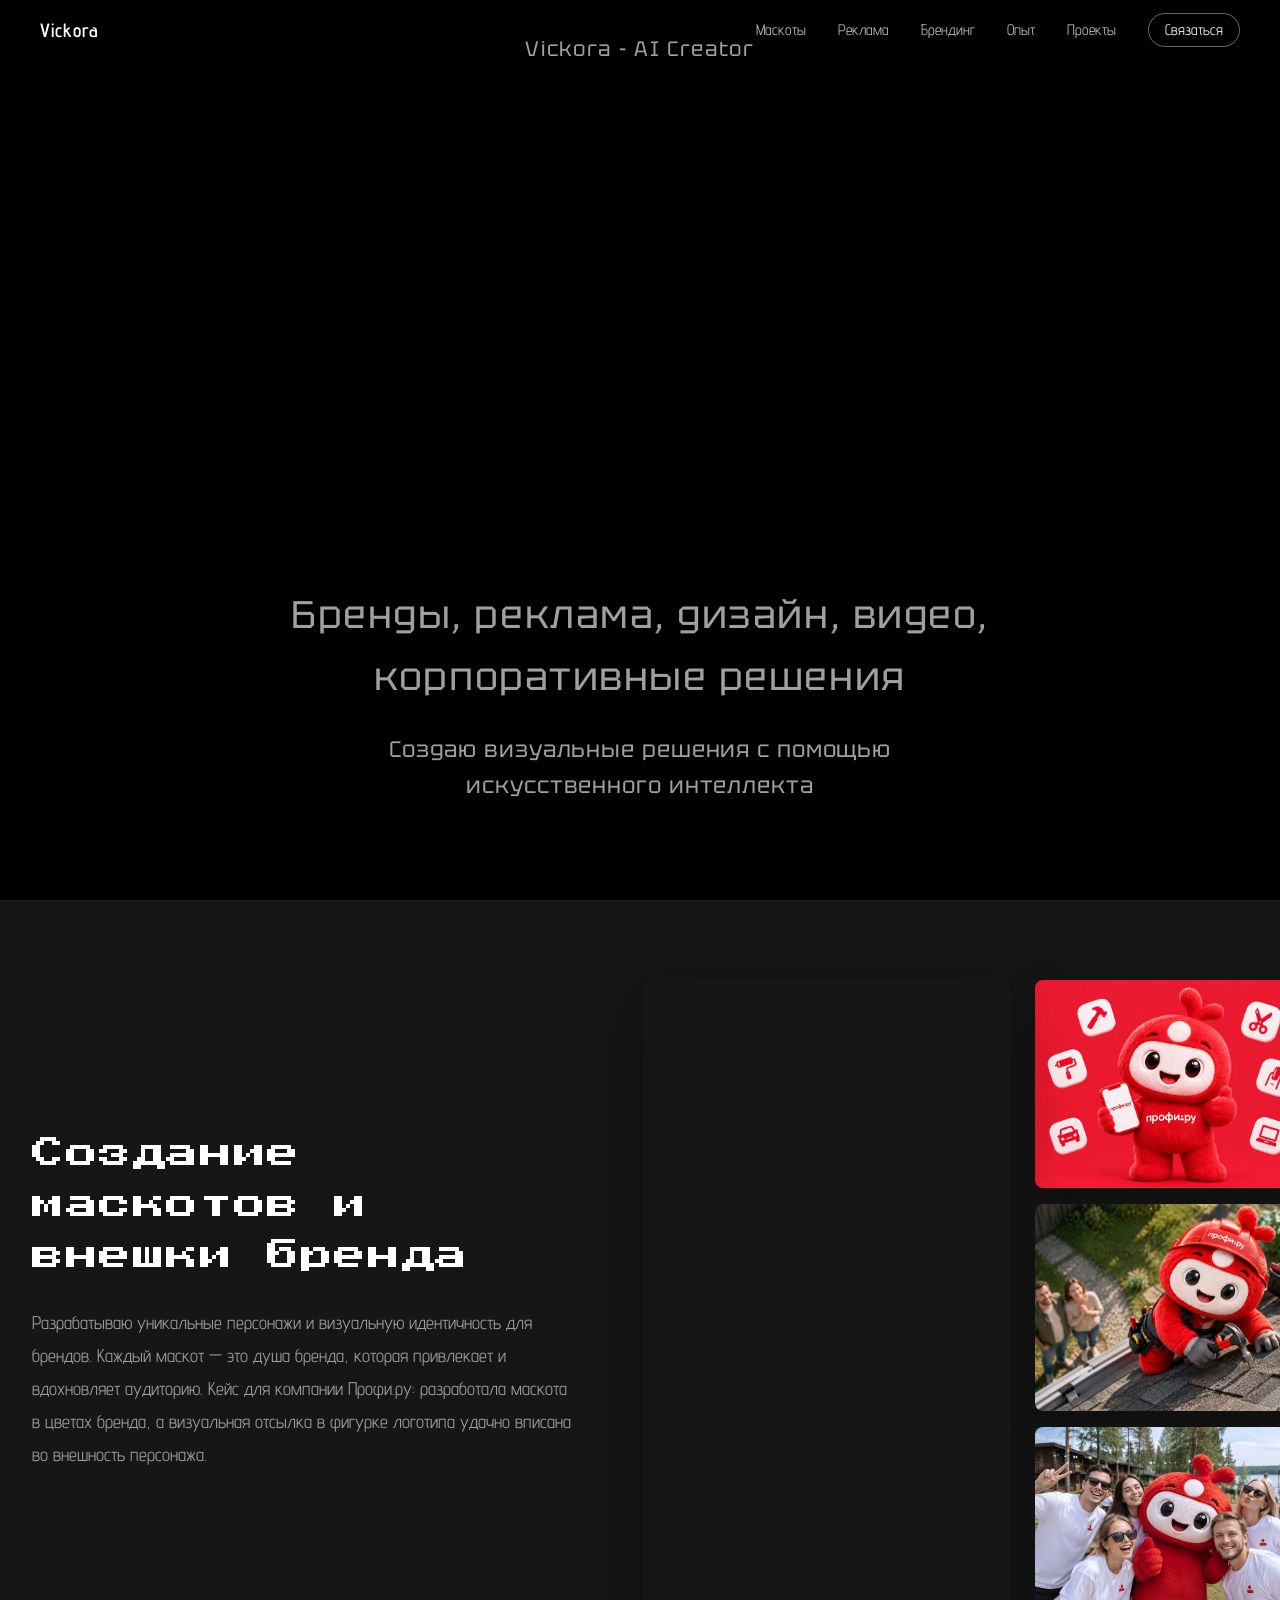
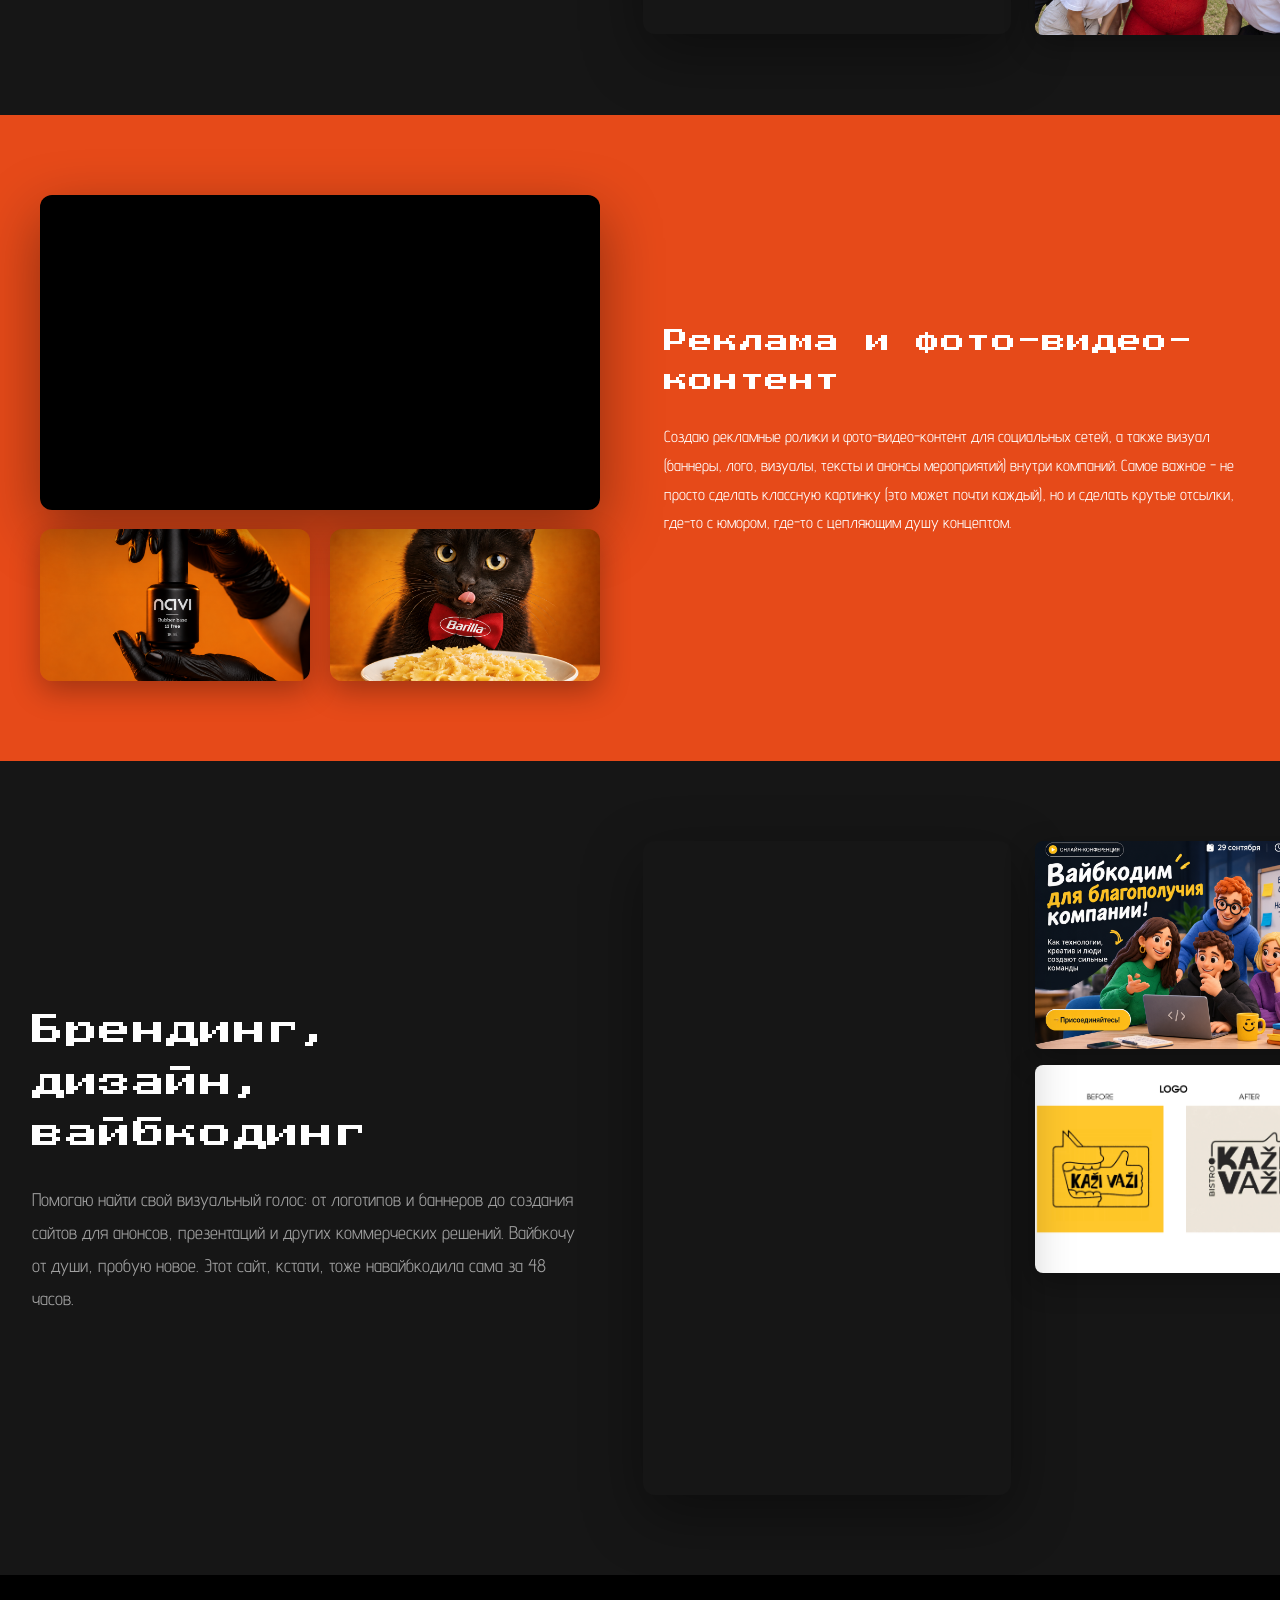
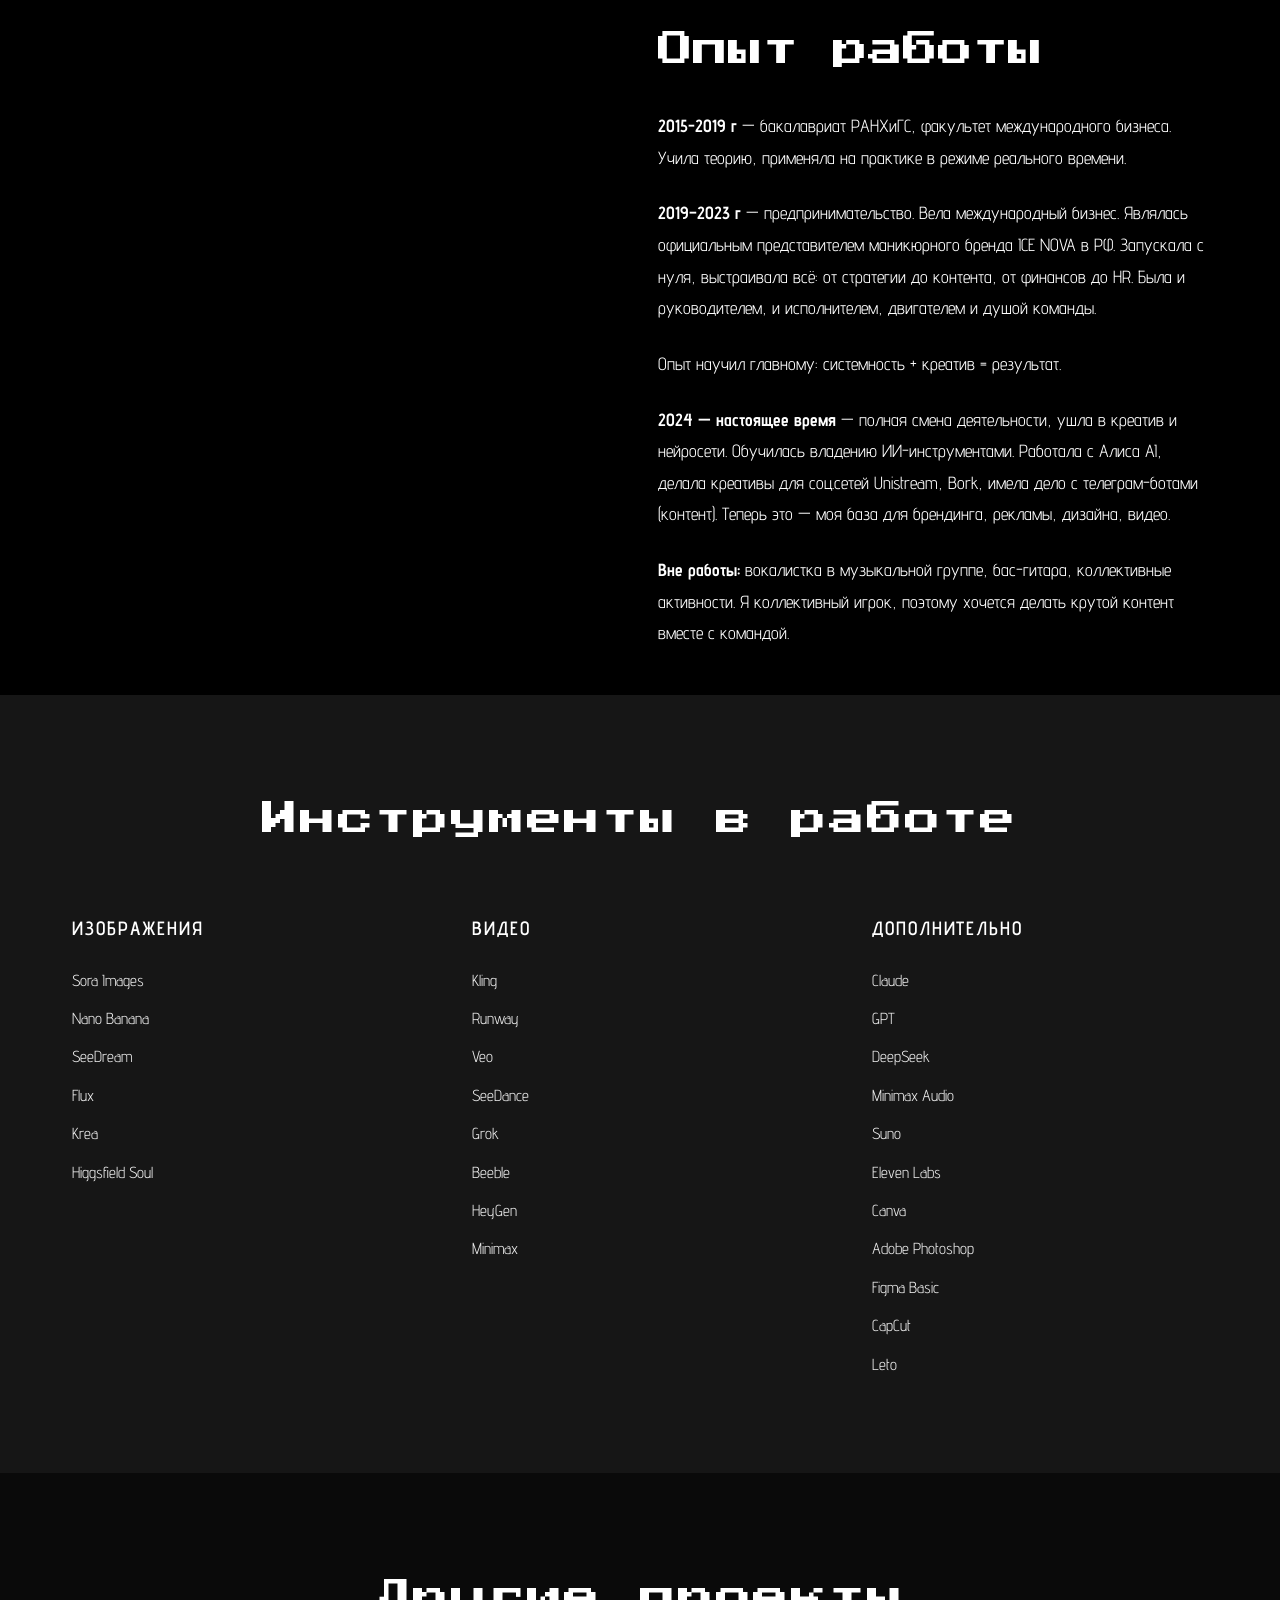
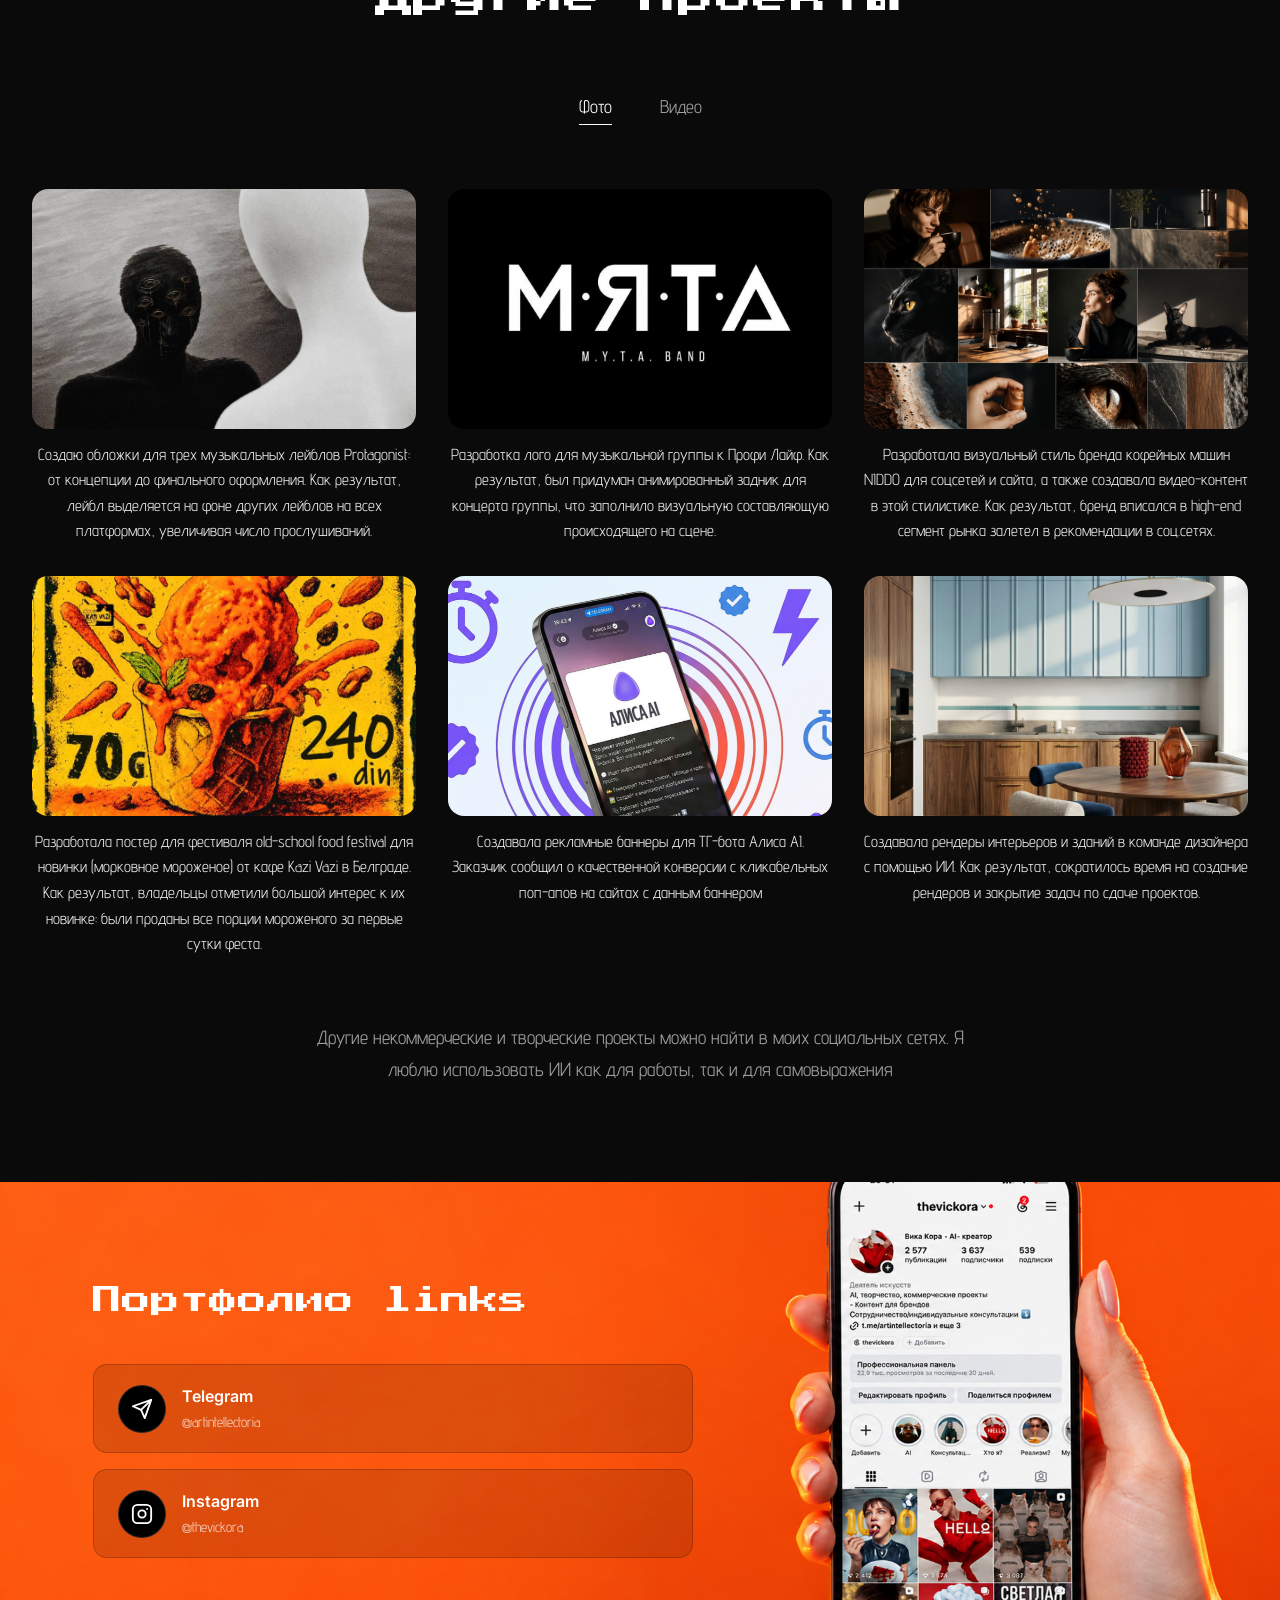
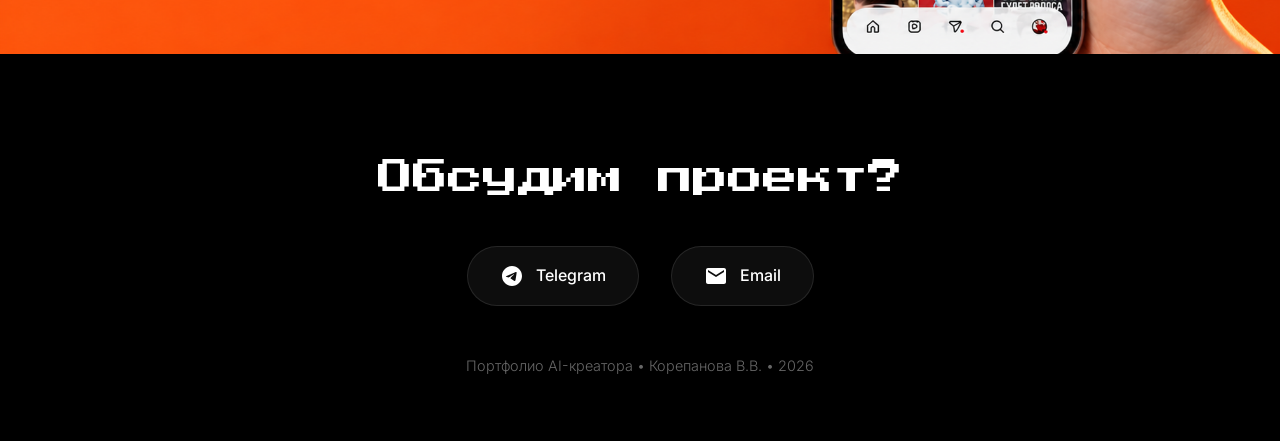
==== index.html @ 4544a0a4 "Update index.html" ====
<!DOCTYPE html>
<html lang="ru">
<head>
    <meta charset="UTF-8">
    <meta name="viewport" content="width=device-width, initial-scale=1.0">
    <title>Vickora • AI Creator</title>
    <link rel="stylesheet" href="style.css">
</head>
<body>
    <!-- NAVIGATION -->
<nav class="nav" id="nav">
    <div class="nav__inner">
        <a href="#hero" class="nav__logo">Vickora</a>
        <ul class="nav__links">
            <li><a href="#mascots" class="nav__link">Маскоты</a></li>
            <li><a href="#ads" class="nav__link">Реклама</a></li>
            <li><a href="#branding" class="nav__link">Брендинг</a></li>
            <li><a href="#experience" class="nav__link">Опыт</a></li>
            <li><a href="#projects" class="nav__link">Проекты</a></li>
            <li><a href="#contact" class="nav__link nav__link--cta">Связаться</a></li>
        </ul>
        <button class="nav__burger" id="navBurger" aria-label="Меню">
            <span></span><span></span><span></span>
        </button>
    </div>
</nav>
    <!-- HERO SECTION -->
    <section class="hero" id="hero">
        <div class="hero-video-container">
            <video autoplay loop muted playsinline class="hero-video hero-video-desktop">
                <source src="videos/hero-intro.mp4" type="video/mp4">
            </video>
            <video autoplay loop muted playsinline class="hero-video hero-video-mobile">
                <source src="videos/hero-intro-mobile.mp4" type="video/mp4">
            </video>
        </div>
        <div class="hero-logo">Vickora - AI Creator</div>
        <div class="hero-content-overlay">
            <p class="hero-subtitle">Бренды, реклама, дизайн, видео, корпоративные решения</p>
            <h1 class="hero-description">Создаю визуальные решения с помощью искусственного интеллекта</h1>
        </div>
    </section>

    <!-- CONTENT BLOCKS SECTION -->

    <!-- BLOCK 1: Dark (Mascots & Branding) -->
    <section class="content-block content-block--dark" id="mascots">
        <div class="content-block__inner">
            <div class="content-block__grid">
                <!-- LEFT: Text -->
                <div class="content-block__text">
                    <h2>Создание маскотов и внешки бренда</h2>
                    <p>Разрабатываю уникальные персонажи и визуальную идентичность для брендов. Каждый маскот — это душа бренда, которая привлекает и вдохновляет аудиторию. Кейс для компании Профи.ру: разработала маскота в цветах бренда, а визуальная отсылка в фигурке логотипа удачно вписана во внешность персонажа.</p>
                </div>
                
                <!-- RIGHT: Media (Video + Photos) -->
                <div class="content-block__media">
                    <!-- Vertical Reels Video -->
                    <div class="content-block__video-wrapper">
                        <video autoplay loop muted playsinline>
                            <source src="videos/mascot-reels.mp4" type="video/mp4">
                        </video>
                    </div>
                    
                    <!-- Two Photos -->
                    <div class="content-block__photos">
    <img src="images/mascot-1.jpg" alt="Маскот 1">
    <img src="images/mascot-2.jpg" alt="Маскот 2">
    <img src="images/mascot-3.jpg" alt="Маскот 3">
</div>
                </div>
            </div>
        </div>
    </section>

    <!-- BLOCK 2: Orange -->
    <section class="content-block content-block--orange" id="ads">
        <div class="content-block__inner">
            <div class="content-block__grid content-block__grid--reverse">
                <!-- LEFT: Media (Video + Photos) -->
                <div class="content-block__media">
                    <!-- Vertical Reels Video -->
                    <div class="content-block__video-wrapper">
                        <video autoplay loop muted playsinline>
                            <source src="videos/ads-reels.mp4" type="video/mp4">
                        </video>
                    </div>
                    
                    <!-- Two Photos -->
                    <div class="content-block__photos">
                        <img src="images/ads-1.jpg" alt="Реклама 1">
                        <img src="images/ads-2.jpg" alt="Реклама 2">
                    </div>
                </div>
                
                <!-- RIGHT: Text -->
                <div class="content-block__text">
                    <h2>Реклама и фото-видео-контент</h2>
                    <p>Создаю рекламные ролики и фото-видео-контент для социальных сетей, а также визуал (баннеры, лого, визуалы, тексты и анонсы мероприятий) внутри компаний. Самое важное - не просто сделать классную картинку (это может почти каждый), но и сделать крутые отсылки, где-то с юмором, где-то с цепляющим душу концептом.</p>
                </div>
            </div>
        </div>
    </section>

    <!-- BLOCK 3: Dark -->
    <section class="content-block content-block--dark" id="branding">
        <div class="content-block__inner">
            <div class="content-block__grid">
                <!-- LEFT: Text -->
                <div class="content-block__text">
                    <h2>Брендинг, дизайн, вайбкодинг</h2>
                    <p>Помогаю найти свой визуальный голос: от логотипов и баннеров до создания сайтов для анонсов, презентаций и других коммерческих решений. Вайбкочу от души, пробую новое. Этот сайт, кстати, тоже навайбкодила сама за 48 часов.</p>
                </div>
                
                <!-- RIGHT: Media (Video + Photos) -->
                <div class="content-block__media">
                    <!-- Vertical Reels Video -->
                    <div class="content-block__video-wrapper">
                        <video autoplay loop muted playsinline>
                            <source src="videos/branding-reels.mp4" type="video/mp4">
                        </video>
                    </div>
                    
                    <!-- Two Photos -->
                    <div class="content-block__photos">
                        <img src="images/branding-1.jpg" alt="Брендинг 1">
                        <img src="images/branding-2.jpg" alt="Брендинг 2">
                    </div>
                </div>
            </div>
        </div>
    </section>
    
<!-- EXPERIENCE SECTION -->
<section class="experience-section" id="experience">
    <!-- Desktop video (16:9) -->
    <video class="experience__video-bg experience__video-bg--desktop" autoplay muted loop playsinline>
        <source src="images/experience-video.mp4" type="video/mp4">
    </video>
    
    <!-- Mobile video (9:16 vertical) -->
    <video class="experience__video-bg experience__video-bg--mobile" autoplay muted loop playsinline>
        <source src="images/experience-vertical.mp4" type="video/mp4">
    </video>
    
    <!-- Dark overlay for text readability -->
    <div class="experience__overlay"></div>
    
    <div class="experience__content">
        <div class="experience__text-block">
            <h2 class="experience__title">Опыт работы</h2>
            <div class="experience__text">
                <p><strong>2015-2019 г</strong> — бакалавриат РАНХиГС, факультет международного бизнеса. Учила теорию, применяла на практике в режиме реального времени.</p>
                
                <p><strong>2019–2023 г</strong> — предпринимательство. Вела международный бизнес. Являлась официальным представителем маникюрного бренда ICE NOVA в РФ. Запускала с нуля, выстраивала всё: от стратегии до контента, от финансов до HR. Была и руководителем, и исполнителем, двигателем и душой команды.</p>
                
                <p>Опыт научил главному: системность + креатив = результат.</p>
                
                <p><strong>2024 — настоящее время</strong> — полная смена деятельности, ушла в креатив и нейросети. Обучилась владению ИИ-инструментами. Работала с Алиса AI, делала креативы для соц.сетей Unistream, Bork, имела дело с телеграм-ботами (контент). Теперь это — моя база для брендинга, рекламы, дизайна, видео.</p>
                
                <p><strong>Вне работы:</strong> вокалистка в музыкальной группе, бас-гитара, коллективные активности. Я коллективный игрок, поэтому хочется делать крутой контент вместе с командой.</p>
            </div>
        </div>
    </div>
</section>
<!-- TOOLS SECTION -->
<section class="tools">
    <h2 class="tools__title">Инструменты в работе</h2>
    
    <div class="tools__grid">
        <!-- СТОЛБЕЦ 1: Изображения -->
        <div class="tools__column">
            <h3 class="tools__column-title">Изображения</h3>
            <ul class="tools__list">
                <li class="tools__list-item">Sora Images</li>
                <li class="tools__list-item">Nano Banana</li>
                <li class="tools__list-item">SeeDream</li>
                <li class="tools__list-item">Flux</li>
                <li class="tools__list-item">Krea</li>
                <li class="tools__list-item">Higgsfield Soul</li>
            </ul>
        </div>

        <!-- СТОЛБЕЦ 2: Видео -->
        <div class="tools__column">
            <h3 class="tools__column-title">Видео</h3>
            <ul class="tools__list">
                <li class="tools__list-item">Kling</li>
                <li class="tools__list-item">Runway</li>
                <li class="tools__list-item">Veo</li>
                <li class="tools__list-item">SeeDance</li>
                <li class="tools__list-item">Grok</li>
                <li class="tools__list-item">Beeble</li>
                <li class="tools__list-item">HeyGen</li>
                <li class="tools__list-item">Minimax</li>
            </ul>
        </div>

        <!-- СТОЛБЕЦ 3: Дополнительно -->
        <div class="tools__column">
            <h3 class="tools__column-title">Дополнительно</h3>
            <ul class="tools__list">
                <li class="tools__list-item">Claude</li>
                <li class="tools__list-item">GPT</li>
                <li class="tools__list-item">DeepSeek</li>
                <li class="tools__list-item">Minimax Audio</li>
                <li class="tools__list-item">Suno</li>
                <li class="tools__list-item">Eleven Labs</li>
                <li class="tools__list-item">Canva</li>
                <li class="tools__list-item">Adobe Photoshop</li>
                <li class="tools__list-item">Figma Basic</li>
                <li class="tools__list-item">CapCut</li>
                <li class="tools__list-item">Leto</li>
            </ul>
        </div>
    </div>
</section>
   <!-- OTHER PROJECTS SECTION -->
<section class="other-projects" id="projects">
    <div class="other-projects__inner">
        <h2 class="other-projects__title">Другие проекты</h2>
        
        <!-- Фильтры -->
        <div class="projects-filters">
            <button class="filter-btn active" data-filter="photos">Фото</button>
            <button class="filter-btn" data-filter="videos">Видео</button>
        </div>
        
        <!-- Галерея фото (6 штук) -->
        <div class="projects-gallery photos-gallery active">
            <div class="gallery-item-wrapper">
                <div class="gallery-item">
                    <img src="images/other-1.jpg" alt="Проект 1">
                </div>
                <p class="gallery-description">Создаю обложки для трех музыкальных лейблов Protagonist: от концепции до финального оформления. Как результат, лейбл выделяется на фоне других лейблов на всех платформах, увеличивая число прослушиваний.</p>
            </div>
            <div class="gallery-item-wrapper">
                <div class="gallery-item">
                    <img src="images/other-2.jpg" alt="Проект 2">
                </div>
                <p class="gallery-description">Разработка лого для музыкальной группы к Профи Лайф. Как результат, был придуман анимированный задник для концерта группы, что заполнило визуальную составляющую происходящего на сцене.</p>
            </div>
            <div class="gallery-item-wrapper">
                <div class="gallery-item">
                    <img src="images/other-3.jpg" alt="Проект 3">
                </div>
                <p class="gallery-description">Разработала визуальный стиль бренда кофейных машин NIDDO для соцсетей и сайта, а также создавала видео-контент в этой стилистике. Как результат, бренд вписался в high-end сегмент рынка залетел в рекомендации в соц.сетях.</p>
            </div>
            <div class="gallery-item-wrapper">
                <div class="gallery-item">
                    <img src="images/other-4.jpg" alt="Проект 4">
                </div>
                <p class="gallery-description">Разработала постер для фестиваля old-school food festival для новинки (морковное мороженое) от кафе Kazi Vazi в Белграде. Как результат, владельцы отметили большой интерес к их новинке: были проданы все порции мороженого за первые сутки феста.</p>
            </div>
            <div class="gallery-item-wrapper">
                <div class="gallery-item">
                    <img src="images/other-5.jpg" alt="Проект 5">
                </div>
                <p class="gallery-description">Создавала рекламные баннеры для ТГ-бота Алиса AI. Заказчик сообщил о качественной конверсии с кликабельных поп-апов на сайтах с данным баннером</p>
            </div>
            <div class="gallery-item-wrapper">
                <div class="gallery-item">
                    <img src="images/other-6.jpg" alt="Проект 6">
                </div>
                <p class="gallery-description">Создавала рендеры интерьеров и зданий в команде дизайнера с помощью ИИ. Как результат, сократилось время на создание рендеров и закрытие задач по сдаче проектов.</p>
            </div>
        </div>
        
        <!-- Галерея видео (4 штуки) -->
        <div class="projects-gallery videos-gallery">
            <div class="gallery-item-wrapper">
                <div class="gallery-item video-item">
                    <video playsinline>
                        <source src="videos/other-1.mp4" type="video/mp4">
                    </video>
                    <div class="video-play-overlay">
                        <div class="video-play-btn">▶</div>
                    </div>
                </div>
                <p class="gallery-description">Создала анимированные обложки для сайта со скинами для игр. Сайт стал выглядеть более динамично и футуристично.</p>
            </div>
            <div class="gallery-item-wrapper">
                <div class="gallery-item video-item">
                    <video playsinline>
                        <source src="videos/other-2.mp4" type="video/mp4">
                    </video>
                    <div class="video-play-overlay">
                        <div class="video-play-btn">▶</div>
                    </div>
                </div>
                <p class="gallery-description">Сгенерировала видео для Tik-Tok UNISTREAM в Узбекистане к Новому Году. По результатам анализа соц.сетей рынка Узбекистана выяснилось, что главной его чертой является уклон в семейность. Ролик идеально попал в этот рынок.</p>
            </div>
            <div class="gallery-item-wrapper">
                <div class="gallery-item video-item">
                    <video playsinline>
                        <source src="videos/other-3.mp4" type="video/mp4">
                    </video>
                    <div class="video-play-overlay">
                        <div class="video-play-btn">▶</div>
                    </div>
                </div>
                <p class="gallery-description">Сгенерировала видео для соц-сетей и сайта компании Промомед (vforme.pro) о похудении с их продуктом.</p>
            </div>
            <div class="gallery-item-wrapper">
                <div class="gallery-item video-item">
                    <video playsinline>
                        <source src="videos/other-4.mp4" type="video/mp4">
                    </video>
                    <div class="video-play-overlay">
                        <div class="video-play-btn">▶</div>
                    </div>
                </div>
                <p class="gallery-description">Генерировала видео для ТГ-бота букмекерской компании. Информация о новинках стала доходить до потребителя быстрее.</p>
            </div>
        </div>
        <p class="other-projects__note">Другие некоммерческие и творческие проекты можно найти в моих социальных сетях. Я люблю использовать ИИ как для работы, так и для самовыражения</p>
    </div>
</section>

<!-- ===== PORTFOLIO LINKS ===== -->
<section class="plinks">
    <div class="plinks__inner">
        <h2 class="plinks__title">Портфолио links</h2>
        <div class="plinks__list">
            <a href="https://t.me/artintellectoria" target="_blank" rel="noopener" class="plinks__item">
                <span class="plinks__icon">
                    <svg viewBox="0 0 24 24" fill="none" stroke="currentColor" stroke-width="2" stroke-linecap="round" stroke-linejoin="round">
                        <path d="M22 2L11 13"/>
                        <path d="M22 2l-7 20-4-9-9-4 20-7z"/>
                    </svg>
                </span>
                <span class="plinks__text">
                    <span class="plinks__name">Telegram</span>
                    <span class="plinks__handle">@artintellectoria</span>
                </span>
            </a>

            <a href="https://instagram.com/thevickora" target="_blank" rel="noopener" class="plinks__item">
                <span class="plinks__icon">
                    <svg viewBox="0 0 24 24" fill="none" stroke="currentColor" stroke-width="2" stroke-linecap="round" stroke-linejoin="round">
                        <rect x="2" y="2" width="20" height="20" rx="5" ry="5"/>
                        <circle cx="12" cy="12" r="4"/>
                        <circle cx="17.5" cy="6.5" r="1" fill="currentColor" stroke="none"/>
                    </svg>
                </span>
                <span class="plinks__text">
                    <span class="plinks__name">Instagram</span>
                    <span class="plinks__handle">@thevickora</span>
                </span>
            </a>
        </div>
    </div>
</section>
    <!-- FOOTER -->
    <footer class="footer" id="contact">
        <div class="footer-content">
            <h2 class="footer-title">Обсудим проект?</h2>
            <div class="contact-links">
                <a href="https://t.me/victoriakora" class="contact-link">
    <svg class="contact-icon" width="24" height="24" viewBox="0 0 24 24" fill="none" xmlns="http://www.w3.org/2000/svg">
        <path d="M12 2C6.48 2 2 6.48 2 12s4.48 10 10 10 10-4.48 10-10S17.52 2 12 2zm4.64 6.8c-.15 1.58-.8 5.42-1.13 7.19-.14.75-.42 1-.68 1.03-.58.05-1.02-.38-1.58-.75-.88-.58-1.38-.94-2.23-1.5-.99-.65-.35-1.01.22-1.59.15-.15 2.71-2.48 2.76-2.69a.2.2 0 00-.05-.18c-.06-.05-.14-.03-.21-.02-.09.02-1.49.95-4.22 2.79-.4.27-.76.41-1.08.4-.36-.01-1.04-.2-1.55-.37-.63-.2-1.12-.31-1.08-.66.02-.18.27-.36.74-.55 2.92-1.27 4.86-2.11 5.83-2.51 2.78-1.16 3.35-1.36 3.73-1.36.08 0 .27.02.39.12.1.08.13.19.14.27-.01.06.01.24 0 .38z" fill="white"/>
    </svg>
    Telegram
</a>
              <a href="mailto:victoriakora97@mail.ru" class="contact-link">
    <svg class="contact-icon" width="24" height="24" viewBox="0 0 24 24" fill="none" xmlns="http://www.w3.org/2000/svg">
        <path d="M20 4H4c-1.1 0-1.99.9-1.99 2L2 18c0 1.1.9 2 2 2h16c1.1 0 2-.9 2-2V6c0-1.1-.9-2-2-2zm0 4l-8 5-8-5V6l8 5 8-5v2z" fill="white"/>
    </svg>
    Email
</a>
            </div>
            <p class="footer-note">Портфолио AI-креатора • Корепанова В.В. • 2026</p>
        </div>
    </footer>
<!-- LIGHTBOX -->
<div class="lightbox" id="lightbox">
    <button class="lightbox__close" id="lightboxClose">✕</button>
    <div class="lightbox__overlay" id="lightboxOverlay"></div>
    <div class="lightbox__content">
        <img src="" alt="" id="lightboxImg">
    </div>
</div>
    <script data-cfasync="false" src="/cdn-cgi/scripts/5c5dd728/cloudflare-static/email-decode.min.js"></script>
    <script src="script.js"></script>
</body>
</html>
---- style.css ----
/* ===================================
   Apple-style Portfolio - Dark Theme
   =================================== */

/* ===== FONTS ===== */
@import url('https://fonts.googleapis.com/css2?family=Inter:wght@300;400;500;600;700;800;900&family=Space+Grotesk:wght@400;500;600;700&family=JetBrains+Mono:wght@400;500&family=Press+Start+2P&family=Advent+Pro:wght@300;400;500;600;700&family=Sofia+Sans+Extra+Condensed:wght@300;400;500;600;700&family=Pangolin&family=Jura:wght@300;400;500;600;700&family=Tektur:wght@400;500;600;700&display=swap');

/* ===== RESET & BASE ===== */
* {
    margin: 0;
    padding: 0;
    box-sizing: border-box;
}

:root {
    --bg-primary: #000000;
    --bg-secondary: #0a0a0a;
    --bg-card: #1a1a1a;
    --text-primary: #ffffff;
    --text-secondary: #a0a0a0;
    --text-tertiary: #666666;
    --accent: #0071e3;
    --accent-hover: #0077ed;
    --accent-orange: #E64A19;
   --tape-orange: #FF5B14;
    --bg-dark-transparent: rgba(26, 26, 26, 0.85);
    --gradient-1: linear-gradient(135deg, #667eea 0%, #764ba2 100%);
    --gradient-2: linear-gradient(135deg, #f093fb 0%, #f5576c 100%);
    --gradient-3: linear-gradient(135deg, #4facfe 0%, #00f2fe 100%);
    --shadow-sm: 0 2px 8px rgba(0, 0, 0, 0.3);
    --shadow-md: 0 8px 32px rgba(0, 0, 0, 0.4);
    --shadow-lg: 0 20px 60px rgba(0, 0, 0, 0.5);
}

html {
    scroll-behavior: auto;
    -webkit-font-smoothing: antialiased;
    -moz-osx-font-smoothing: grayscale;
}

body {
    font-family: 'Inter', -apple-system, BlinkMacSystemFont, 'Segoe UI', sans-serif;
    background: var(--bg-primary);
    color: var(--text-primary);
    line-height: 1.6;
    overflow-x: hidden;
}

/* ===== HERO SECTION ===== */
.hero {
    min-height: 100vh;
    display: flex;
    flex-direction: column;
    justify-content: flex-end;
    align-items: center;
    text-align: center;
    padding: 0;
    position: relative;
    background: #000000;
    overflow: hidden;
}

.hero-logo {
    position: absolute;
    top: 2rem;
    left: 50%;
    transform: translateX(-50%);
    z-index: 3;
    font-family: 'Tektur', sans-serif;
    font-size: 1.3rem;
    font-weight: 400;
    color: var(--text-secondary);
    letter-spacing: 0.08em;
    white-space: nowrap;
}
.hero-video-container {
    position: absolute;
    top: 0;
    left: 0;
    width: 100%;
    height: 100%;
    z-index: 1;
    background: #000000;
}

.hero-video {
    position: absolute;
    top: 0;
    left: 0;
    width: 100%;
    height: 100%;
    object-fit: contain;
    object-position: center;
    pointer-events: none;
}

.hero-video-desktop {
    display: block;
}

.hero-video-mobile {
    display: none;
}

.hero-content-overlay {
    position: relative;
    z-index: 2;
    margin-bottom: 6rem;
    max-width: 1000px;
    padding: 0 2rem;
}

.hero-subtitle {
     font-family: 'Tektur', sans-serif;
    font-size: clamp(1.5rem, 4vw, 2.4rem);
    font-weight: 400;
    letter-spacing: 0.04em;
    color: var(--text-secondary);
    margin-bottom: 1.5rem;
    animation: fadeInUp 1s ease 0.2s backwards;
}

.hero-description {
     font-family: 'Tektur', sans-serif;
    font-size: clamp(1.05rem, 2.2vw, 1.4rem);
    font-weight: 400;
    letter-spacing: 0.04em;
    color:var(--text-secondary);
    max-width: 700px;
    margin: 0 auto;
    animation: fadeInUp 1s ease 0.4s backwards;
}

@keyframes fadeInUp {
    from {
        opacity: 0;
        transform: translateY(30px);
    }
    to {
        opacity: 1;
        transform: translateY(0);
    }
}

/* ===== CONTENT BLOCKS SECTION ===== */

.content-block {
    padding: 5rem 2rem;
    position: relative;
    overflow: hidden;
}

.content-block--dark {
    background-color: var(--bg-dark-transparent);
    color: white;
    backdrop-filter: blur(10px);
    -webkit-backdrop-filter: blur(10px);
}

.content-block--orange {
    background-color: var(--accent-orange);
    color: white;
}

.content-block__inner {
    max-width: 1400px;
    margin: 0 auto;
}

.content-block__grid {
    display: grid;
    grid-template-columns: 45% 55%;
    gap: 4rem;
    align-items: center;
}

.content-block__grid--reverse {
    grid-template-columns: 55% 45%;
}

.content-block__text {
    display: flex;
    flex-direction: column;
    justify-content: center;
}

.content-block__text h2 {
    font-family: 'Press Start 2P', cursive;
    font-size: 2rem;
    font-weight: 400;
    margin-bottom: 1.5rem;
    line-height: 1.6;
    letter-spacing: 0.05em;
}

.content-block__text p {
    font-family: 'Advent Pro', sans-serif;
    font-size: 1.15rem;
    font-weight: 400;
    line-height: 1.8;
    color: var(--text-secondary);
    margin-bottom: 1rem;
}

.content-block__media {
    display: flex;
    gap: 1.5rem;
    align-items: flex-start;
}

.content-block__video-wrapper {
    position: relative;
    aspect-ratio: 9 / 16;
    width: 55%;
    flex-shrink: 0;
    border-radius: 12px;
    overflow: hidden;
    box-shadow: 0 20px 60px rgba(0, 0, 0, 0.4);
}

.content-block--orange .content-block__video-wrapper {
    box-shadow: 0 20px 60px rgba(230, 74, 25, 0.3);
}

.content-block__video-wrapper video {
    width: 100%;
    height: 100%;
    object-fit: cover;
    display: block;
}

.content-block__photos {
    display: flex;
    flex-direction: column;
    gap: 1rem;
    width: 45%;
}

.content-block__photos img {
    width: 100%;
    height: auto;
    aspect-ratio: 4 / 3;
    object-fit: cover;
    border-radius: 8px;
    box-shadow: 0 10px 30px rgba(0, 0, 0, 0.3);
    transition: transform 0.3s ease, box-shadow 0.3s ease;
}

.content-block__photos img:hover {
    transform: translateY(-5px);
    box-shadow: 0 15px 45px rgba(0, 0, 0, 0.4);
}

/* ===== TOOLS SECTION (Crime Scene Tapes) ===== */

.tools-section {
    padding: 4rem 0 25rem;
    background: url('../images/tools-bg.jpg') center center / cover no-repeat, #000000;
    position: relative;
    min-height: 600px;
    display: flex;
    flex-direction: column;
    align-items: center;
    justify-content: flex-start;
    overflow: hidden;
}

.tools-section__title {
    position: relative;
    z-index: 10;
    font-family: 'Press Start 2P', cursive;
    font-size: clamp(1.2rem, 3vw, 1.8rem);
    font-weight: 400;
    text-align: center;
    color: #ffffff;
    max-width: 90%;
    line-height: 1.6;
    margin-bottom: 3rem;
}
.tools-tape {
    position: absolute;
    width: 150%;
    left: -25%;
    overflow: hidden;
    user-select: none;
}

.tools-tape--ltr {
    top: 60%;
    transform: translateY(-50%) rotate(-12deg);
}

.tools-tape--rtl {
    top: 60%;
    transform: translateY(-50%) rotate(12deg);
}

.tools-tape__inner {
    background: var(--tape-orange);
    padding: 2.5rem 0;
    box-shadow: 0 8px 30px rgba(255, 91, 20, 0.5);
    position: relative;
}

.tools-tape__inner::before {
    content: '';
    position: absolute;
    top: 50%;
    left: 0;
    width: 100%;
    height: 60%;
    transform: translateY(-50%);
    background: #ffffff;
    z-index: 1;
}

.tools-tape__track {
    display: flex;
    align-items: center;
    gap: 2.5rem;
    white-space: nowrap;
    will-change: transform;
    position: relative;
    z-index: 2;
}

.tools-tape--ltr .tools-tape__track {
    animation: tape-ltr 10s linear infinite;
}

.tools-tape--rtl .tools-tape__track {
    animation: tape-rtl 10s linear infinite;
}

@keyframes tape-ltr {
    0% {
        transform: translateX(0);
    }
    100% {
        transform: translateX(-50%);
    }
}

@keyframes tape-rtl {
    0% {
        transform: translateX(-50%);
    }
    100% {
        transform: translateX(0);
    }
}

.tools-tape__item {
    font-family: 'Inter', sans-serif;
    font-size: clamp(1.1rem, 2vw, 1.5rem);
    font-weight: 800;
    color: #000000;
    text-transform: uppercase;
    letter-spacing: 0.1em;
}

.tools-tape__separator {
    font-size: clamp(0.9rem, 1.8vw, 1.2rem);
    color: #000000;
    opacity: 0.6;
}

/* ===== PORTFOLIO SECTION ===== */
.portfolio {
    padding: 6rem 2rem;
    background: var(--bg-secondary);
}

.container {
    max-width: 1400px;
    margin: 0 auto;
    display: grid;
    grid-template-columns: repeat(auto-fit, minmax(500px, 1fr));
    gap: 3rem;
}

@media (max-width: 768px) {
    .container {
        grid-template-columns: 1fr;
    }
}

/* ===== WORK ITEMS ===== */
.work-item {
    opacity: 0;
    transform: translateY(50px);
    transition: all 0.6s cubic-bezier(0.4, 0, 0.2, 1);
}

.work-item.aos-animate {
    opacity: 1;
    transform: translateY(0);
}

.work-media {
    position: relative;
    width: 100%;
    aspect-ratio: 16 / 10;
    border-radius: 20px;
    overflow: hidden;
    background: var(--bg-card);
    box-shadow: var(--shadow-md);
    cursor: pointer;
    transition: all 0.4s cubic-bezier(0.4, 0, 0.2, 1);
}

.work-item:hover .work-media {
    transform: translateY(-8px);
    box-shadow: var(--shadow-lg);
}

.work-image,
.work-video {
    width: 100%;
    height: 100%;
    object-fit: cover;
    transition: transform 0.6s cubic-bezier(0.4, 0, 0.2, 1);
}

.work-item:hover .work-image,
.work-item:hover .work-video {
    transform: scale(1.05);
}

/* Video Play Overlay */
.play-overlay {
    position: absolute;
    top: 0;
    left: 0;
    width: 100%;
    height: 100%;
    background: rgba(0, 0, 0, 0.3);
    backdrop-filter: blur(5px);
    display: flex;
    align-items: center;
    justify-content: center;
    opacity: 1;
    transition: opacity 0.3s ease;
}

.work-item:hover .play-overlay {
    opacity: 0.8;
}

.play-button {
    width: 80px;
    height: 80px;
    border-radius: 50%;
    background: rgba(255, 255, 255, 0.2);
    backdrop-filter: blur(10px);
    border: 2px solid rgba(255, 255, 255, 0.3);
    display: flex;
    align-items: center;
    justify-content: center;
    font-size: 2rem;
    color: white;
    transition: all 0.3s ease;
}

.work-item:hover .play-button {
    transform: scale(1.1);
    background: rgba(255, 255, 255, 0.3);
}

.work-video.playing + .play-overlay {
    opacity: 0;
    pointer-events: none;
}

/* ===== WORK INFO ===== */
.work-info {
    padding: 2rem 0;
    text-align: left;
    display: flex;
    flex-direction: column;
    align-items: flex-start;
}

.work-title {
    font-family: 'Press Start 2P', cursive;
    font-size: 0.9rem;
    font-weight: 400;
    letter-spacing: 0.03em;
    line-height: 1.6;
    margin-bottom: 0.75rem;
    color: #ffffff;
}

.work-description {
    font-family: 'Advent Pro', sans-serif;
    font-size: 1rem;
    font-weight: 400;
    line-height: 1.7;
    color: #ffffff;
    margin-bottom: 1rem;
}

.work-tags {
    display: flex;
    gap: 0.75rem;
    flex-wrap: wrap;
}

.tag {
    font-family: 'Advent Pro', sans-serif;
    font-size: 0.8rem;
    font-weight: 500;
    padding: 0.5rem 1rem;
    background: rgba(255, 255, 255, 0.05);
    border: 1px solid rgba(255, 255, 255, 0.1);
    border-radius: 20px;
    color: #ffffff;
    transition: all 0.3s ease;
}

.tag:hover {
    background: rgba(255, 255, 255, 0.1);
    border-color: rgba(255, 255, 255, 0.2);
    color: #ffffff;
}

/* ===== FOOTER ===== */
.footer {
    padding: 6rem 2rem 4rem;
    background: var(--bg-primary);
    text-align: center;
}

.footer-content {
    max-width: 800px;
    margin: 0 auto;
}

.footer-title {
    font-family: 'Press Start 2P', cursive;
    font-size: clamp(1.5rem, 4vw, 2.2rem);
    font-weight: 400;
    margin-bottom: 2.5rem;
    line-height: 1.6;
    color: #ffffff;
}

.contact-links {
    display: flex;
    justify-content: center;
    gap: 2rem;
    margin-bottom: 3rem;
    flex-wrap: wrap;
}

.contact-link {
    display: flex;
    align-items: center;
    gap: 0.75rem;
    padding: 1rem 2rem;
    background: rgba(255, 255, 255, 0.05);
    border: 1px solid rgba(255, 255, 255, 0.1);
    border-radius: 50px;
    color: var(--text-primary);
    text-decoration: none;
    font-weight: 500;
    font-size: 1rem;
    transition: all 0.3s cubic-bezier(0.4, 0, 0.2, 1);
}

.contact-link:hover {
    background: rgba(255, 255, 255, 0.1);
    border-color: rgba(255, 255, 255, 0.2);
    transform: translateY(-3px);
    box-shadow: var(--shadow-md);
}

.contact-icon {
    font-size: 1.5rem;
    width: 24px;
    height: 24px;
    flex-shrink: 0;
}

.footer-note {
    font-size: 0.9rem;
    color: var(--text-tertiary);
    font-weight: 300;
}

/* ===== RESPONSIVE ===== */
@media (max-width: 1024px) {
    .content-block {
        padding: 4rem 1.5rem;
    }
    
    .content-block__grid {
        grid-template-columns: 1fr;
        gap: 3rem;
    }
    
    .content-block__grid--reverse {
        grid-template-columns: 1fr;
    }
    
    .content-block__text h2 {
        font-size: 2rem;
    }
    
    .content-block__media {
        gap: 1rem;
    }
    
    .content-block__video-wrapper {
        width: 50%;
        margin: 0 auto;
    }
    
    .content-block__photos {
        width: 50%;
        margin: 0 auto;
    }
    
    .tools-section {
        min-height: 400px;
    }
    
    .tools-tape__inner {
        padding: 2rem 0;
    }
}

@media (max-width: 768px) {
    .hero {
        padding: 0;
    }
    
    .hero-video-desktop {
        display: none;
    }
    
    .hero-video-mobile {
        display: block;
        object-fit: cover;
        object-position: center;
    }
    
    .hero-content-overlay {
        margin-bottom: 8rem;
        padding: 0 1rem;
    }

    .portfolio {
        padding: 5rem 1rem 3rem 1rem;
    }

  .container {
    gap: 1rem;
    grid-template-columns: repeat(2, 1fr);
}
.work-media {
    aspect-ratio: 1 / 1; 
}

.work-title {
    font-size: 0.75rem; 
    line-height: 1.4;
}

.work-description {
    font-size: 0.85rem; 
}

.work-tags {
    gap: 0.5rem;
}

.tag {
    font-size: 0.7rem;
    padding: 0.4rem 0.8rem;
}
    .contact-links {
        flex-direction: column;
        gap: 1rem;
    }
    
    .content-block {
        padding: 3rem 1rem;
    }
    
    .content-block__grid {
        grid-template-columns: 1fr;
        gap: 2rem;
    }
    
    .content-block__text h2 {
        font-size: 1.5rem;
        margin-bottom: 0.8rem;
    }
    
    .content-block__text p {
        font-size: 1rem;
    }
    
    .content-block__media {
        flex-direction: column;
        align-items: center;
        gap: 1rem;
    }
    
    .content-block__video-wrapper {
        width: 100%;
        max-width: 300px;
        aspect-ratio: 9 / 16;
    }
    
.content-block__photos {
    width: 100%;
    flex-direction: row;
    gap: 0.8rem;
    overflow-x: auto;
    -webkit-overflow-scrolling: touch;
}

.content-block__photos img {
    width: 30%;
    min-width: 30%;
    flex: none;
    aspect-ratio: 1 / 1;
    object-fit: cover;
    border-radius: 8px;
}
    
.tools-section {
    min-height: 400px;
    padding: 2rem 0 2rem;
}

.tools-section__title {
    font-size: 0.9rem;
    margin-bottom: 2rem;
    padding: 0 1rem;
}
    
.tools-tape {
    left: -30%;
    width: 200%;
}

.tools-tape--ltr {
    top: 58%;
    transform: translateY(-50%) rotate(-15deg);
}

.tools-tape--rtl {
    top: 68%;
    transform: translateY(-50%) rotate(15deg);
}

.tools-tape__inner {
    padding: 1rem 0; 
   background: #FF5B14;
    box-shadow: 0 8px 30px rgba(255, 91, 20, 0.5);
}

.tools-tape__inner::before {
    height: 50%;
}

.tools-tape__item {
    font-size: 0.8rem;
}

.tools-tape__separator {
    font-size: 0.65rem;
}

.tools-tape__track {
    gap: 1.5rem;
}

.tools-tape--ltr .tools-tape__track {
    animation: tape-ltr 7s linear infinite;
}

.tools-tape--rtl .tools-tape__track {
    animation: tape-rtl 7s linear infinite;
}
}
   .content-block--orange .content-block__grid--reverse {
    flex-direction: column;
    gap: 2rem;
}

.content-block--orange .content-block__text {
    order: -1;
    text-align: center;
}

.content-block--orange .content-block__text h2 {
    font-size: 1.5rem;
    margin-bottom: 1.5rem;
}

.content-block--orange .content-block__media {
    flex: none;
    width: 100%;
    flex-direction: column;
    gap: 1rem;
}

.content-block--orange .content-block__video-wrapper {
    width: 100% !important;
    max-width: none !important;
    aspect-ratio: 16 / 9 !important;
}

.content-block--orange .content-block__photos {
    display: flex;
    flex-direction: row;
    gap: 1rem;
    width: 100%;
}

.content-block--orange .content-block__photos img {
    width: 48%;
    flex: 1;
    aspect-ratio: 4 / 3;
    object-fit: cover;
    border-radius: 8px;
}

.content-block--orange .content-block__text p {
    color: #ffffff;
    text-align: left;
    font-size: 1rem;
}
}
@media (max-width: 480px) {
    .content-block {
        padding: 2rem 1rem;
    }
    
    .content-block__text h2 {
        font-size: 1.3rem;
    }
    
    .content-block__text p {
        font-size: 0.95rem;
    }
    
    .content-block__video-wrapper {
        max-width: 250px;
    }
    
 .tools-section {
    min-height: 400px;
}

.tools-section__title {
    font-size: 0.95rem;
    top: 1.2rem;
}
    
    .tools-tape__inner {
        padding: 1.2rem 0;
    }
    
    .tools-tape__track {
        gap: 1.5rem;
    }
   .tools-tape--ltr .tools-tape__track {
    animation: tape-ltr 7s linear infinite;
}

.tools-tape--rtl .tools-tape__track {
    animation: tape-rtl 7s linear infinite;
}
}

/* ===== SELECTION ===== */
::selection {
    background: rgba(102, 126, 234, 0.3);
    color: white;
}

::-webkit-scrollbar {
    width: 10px;
}

::-webkit-scrollbar-track {
    background: var(--bg-primary);
}

::-webkit-scrollbar-thumb {
    background: rgba(255, 255, 255, 0.2);
    border-radius: 5px;
}

::-webkit-scrollbar-thumb:hover {
    background: rgba(255, 255, 255, 0.3);
}

@media (min-width: 769px) {
    .content-block--orange .content-block__grid--reverse {
        display: flex;
        flex-direction: row-reverse;
        align-items: center;
        gap: 4rem;
        max-width: 1200px;
        margin: 0 auto;
    }

    .content-block--orange .content-block__media {
        flex: 0 0 560px;
        display: flex;
        flex-direction: column;
        gap: 1.2rem;
    }

    .content-block--orange .content-block__video-wrapper {
        width: 100%;
        aspect-ratio: 16 / 9;
        overflow: hidden;
        border-radius: 12px;
        box-shadow: 0 20px 60px rgba(0, 0, 0, 0.4);
    }

    .content-block--orange .content-block__video-wrapper video {
        width: 100%;
        height: 100%;
        object-fit: cover;
        display: block;
        background: #000;
    }

    .content-block--orange .content-block__photos {
        display: grid;
        grid-template-columns: 1fr 1fr;
        gap: 1.2rem;
        width: 100%;
    }

    .content-block--orange .content-block__photos img {
        width: 100%;
        aspect-ratio: 16 / 9;
        object-fit: cover;
        border-radius: 12px;
        display: block;
    }

    .content-block--orange .content-block__text {
        flex: 1;
        text-align: left;
    }

    .content-block--orange .content-block__text p {
        color: #ffffff;
    }
}

/* ===== PORTFOLIO LINKS ===== */
.plinks {
    padding: 6rem 2rem;
    background: url('../images/portfolio-bg.jpg') center center / cover no-repeat;
    position: relative;
}

.plinks__inner {
    max-width: 600px;
    margin: 0 auto;
    position: relative;
    z-index: 2;
}

.plinks__title {
    font-family: 'Press Start 2P', cursive;
    font-size: 1.8rem;
    font-weight: 400;
    line-height: 1.6;
    color: #ffffff;
    margin-bottom: 2.5rem;
    text-align: center;
}

.plinks__list {
    display: flex;
    flex-direction: column;
    gap: 1rem;
}

.plinks__item {
    display: flex;
    align-items: center;
    gap: 1rem;
    padding: 1.2rem 1.5rem;
    background: rgba(0, 0, 0, 0.12);
    border: 1px solid rgba(0, 0, 0, 0.2);
    border-radius: 14px;
    text-decoration: none;
    transition: all 0.3s cubic-bezier(0.4, 0, 0.2, 1);
}

.plinks__item:hover {
    background: rgba(0, 0, 0, 0.2);
    border-color: #ffffff;
    transform: translateX(6px);
    box-shadow: 0 15px 40px rgba(0, 0, 0, 0.3);
}

.plinks__icon {
    width: 48px;
    height: 48px;
    flex-shrink: 0;
    display: flex;
    align-items: center;
    justify-content: center;
    background: #000000;
    border: 1px solid rgba(255, 255, 255, 0.15);
    border-radius: 50%;
    color: #ffffff;
    transition: all 0.3s cubic-bezier(0.4, 0, 0.2, 1);
}

.plinks__icon svg {
    width: 22px;
    height: 22px;
    display: block;
}

.plinks__item:hover .plinks__icon {
    background: #ffffff;
    border-color: #ffffff;
    color: #E64A19;
    transform: scale(1.08);
}

.plinks__text {
    display: flex;
    flex-direction: column;
}

.plinks__name {
    font-family: 'Inter', sans-serif;
    font-size: 1rem;
    font-weight: 600;
    color: #ffffff;
}

.plinks__handle {
    font-family: 'Advent Pro', sans-serif;
    font-size: 0.9rem;
    color: rgba(255, 255, 255, 0.75);
}

/* Desktop: кнопки слева */
@media (min-width: 769px) {
    .plinks__inner {
        max-width: 600px;
        margin: 0;
        margin-left: 5%;
    }
    
    .plinks__title {
        text-align: left;
        font-size: 1.8rem;
    }
}

/* Mobile */
@media (max-width: 768px) {
    .plinks {
        padding: 3rem 1.5rem;
    }

   .plinks__inner {
    max-width: 70%;
    margin: 0;
    padding: 0 1rem;
}
    
    .plinks__title {
        font-size: 1.1rem;
        text-align: left;
        margin-bottom: 1.5rem;
    }
    
    .plinks__list {
        gap: 0.8rem;
    }
    
    .plinks__item {
        padding: 0.9rem 1rem;
    }
    
    .plinks__icon {
        width: 40px;
        height: 40px;
    }
    
    .plinks__icon svg {
        width: 18px;
        height: 18px;
    }
    
    .plinks__name {
        font-size: 0.9rem;
    }
    
    .plinks__handle {
        font-size: 0.8rem;
    }
}
 /* ===== EXPERIENCE SECTION ===== */

.experience-section {
    position: relative;
    width: 100%;
    aspect-ratio: 16 / 9;
    overflow: hidden;
    display: flex;
    align-items: center;
    justify-content: flex-end;
}

.experience__video-bg {
    position: absolute;
    top: 0;
    left: 0;
    width: 100%;
    height: 100%;
    object-fit: cover;
    z-index: 0;
}

/* Desktop video visible by default */
.experience__video-bg--desktop {
    display: block;
}

/* Mobile video hidden by default */
.experience__video-bg--mobile {
    display: none;
}

/* Overlay for mobile (hidden on desktop) */
.experience__overlay {
    position: absolute;
    top: 0;
    left: 0;
    width: 100%;
    height: 100%;
    background: rgba(0, 0, 0, 0.6);
    z-index: 1;
    display: none;
}

.experience__content {
    position: relative;
    z-index: 2;
    width: 100%;
    max-width: 1200px;
    margin: 0 auto;
    padding: 3rem 2rem;
    display: flex;
    justify-content: flex-end;
}

.experience__text-block {
    max-width: 550px;
    text-align: left;
}

.experience__title {
    font-family: 'Press Start 2P', cursive;
    font-size: clamp(1.5rem, 3.5vw, 2.2rem);
    font-weight: 400;
    line-height: 1.6;
    color: #ffffff;
    margin-bottom: 2rem;
    text-align: left;
}

.experience__text p {
    font-family: 'Advent Pro', sans-serif;
    font-size: 1.1rem;
    font-weight: 400;
    line-height: 1.8;
    color: #ffffff;
    margin-bottom: 1.5rem;
    text-align: left;
}

.experience__text p:last-child {
    margin-bottom: 0;
}

@media (max-width: 768px) {
    .experience-section {
        aspect-ratio: auto;
        min-height: 100vh;
        justify-content: center;
    }

    /* Hide desktop video */
    .experience__video-bg--desktop {
        display: none;
    }

    /* Show mobile video */
    .experience__video-bg--mobile {
        display: block;
    }

    /* Show overlay */
    .experience__overlay {
        display: block;
    }

    .experience__content {
        padding: 2rem 1rem;
        justify-content: center;
        z-index: 2;
    }

    .experience__text-block {
        max-width: 100%;
    }

    .experience__title {
        font-size: 1.3rem;
        margin-bottom: 2rem;
        text-align: center;
        color: #ffffff;
    }

    .experience__text p {
        font-size: 1rem;
        color: #ffffff;
    }
}

@media (max-width: 480px) {
    .experience__title {
        font-size: 1.1rem;
    }

    .experience__text p {
        font-size: 0.95rem;
    }
}
/* ===== OTHER PROJECTS SECTION ===== */
.other-projects {
    padding: 6rem 2rem;
    background: var(--bg-secondary);
}

.other-projects__inner {
    max-width: 1400px;
    margin: 0 auto;
}

.other-projects__title {
    font-family: 'Press Start 2P', cursive;
    font-size: 36px;
    font-weight: 400;
    color: #fff;
    text-align: center;
    margin-bottom: 60px;
    letter-spacing: 0.05em;
    line-height: 1.6;
}

/* Фильтры */
.projects-filters {
    display: flex;
    justify-content: center;
    gap: 3rem;
    margin-bottom: 4rem;
}

.filter-btn {
    font-family: 'Advent Pro', sans-serif;
    font-size: 1.15rem;
    font-weight: 400;
    color: var(--text-secondary);
    background: none;
    border: none;
    cursor: pointer;
    padding: 0.5rem 0;
    position: relative;
    transition: color 0.3s ease;
}

.filter-btn::after {
    content: '';
    position: absolute;
    bottom: 0;
    left: 0;
    width: 0;
    height: 1px;
    background: #ffffff;
    transition: width 0.3s ease;
}

.filter-btn:hover {
    color: #ffffff;
}

.filter-btn:hover::after {
    width: 100%;
}

.filter-btn.active {
    color: #ffffff;
}

.filter-btn.active::after {
    width: 100%;
}

/* Галерея */
.projects-gallery {
    display: none;
    grid-template-columns: repeat(3, 1fr);
    gap: 2rem;
}

.projects-gallery.active {
    display: grid;
}

/* Фото галерея (6 фото = 2 ряда по 3) */
.photos-gallery {
    grid-template-columns: repeat(3, 1fr);
}

/* Видео галерея (4 видео = 2 ряда по 2) */
.videos-gallery {
    grid-template-columns: repeat(2, 1fr);
}

.gallery-item {
    position: relative;
    width: 100%;
    aspect-ratio: 16 / 10;
    border-radius: 16px;
    overflow: hidden;
    background: var(--bg-card);
    cursor: pointer;
    transition: transform 0.4s ease, box-shadow 0.4s ease;
}

.gallery-item:hover {
    transform: translateY(-8px);
    box-shadow: 0 20px 60px rgba(0, 0, 0, 0.5);
}

.gallery-item img,
.gallery-item video {
    width: 100%;
    height: 100%;
    object-fit: cover;
    display: block;
    transition: transform 0.6s ease;
}

.gallery-item:hover img,
.gallery-item:hover video {
    transform: scale(1.05);
}

/* Video Play Overlay */
.video-play-overlay {
    position: absolute;
    top: 0;
    left: 0;
    width: 100%;
    height: 100%;
    background: rgba(0, 0, 0, 0.3);
    backdrop-filter: blur(5px);
    display: flex;
    align-items: center;
    justify-content: center;
    opacity: 1;
    transition: opacity 0.3s ease;
}

.gallery-item:hover .video-play-overlay {
    opacity: 0.8;
}

.video-play-btn {
    width: 70px;
    height: 70px;
    border-radius: 50%;
    background: rgba(255, 255, 255, 0.2);
    backdrop-filter: blur(10px);
    border: 2px solid rgba(255, 255, 255, 0.3);
    display: flex;
    align-items: center;
    justify-content: center;
    font-size: 1.8rem;
    color: white;
    transition: all 0.3s ease;
}

.gallery-item:hover .video-play-btn {
    transform: scale(1.1);
    background: rgba(255, 255, 255, 0.3);
}

/* Мобильная версия */
@media (max-width: 1024px) {
    .photos-gallery {
        grid-template-columns: repeat(2, 1fr);
    }
    
    .videos-gallery {
        grid-template-columns: repeat(2, 1fr);
    }
}

@media (max-width: 768px) {
    .other-projects {
        padding: 4rem 1rem;
    }
    
    .other-projects__title {
        font-size: 1.5rem;
        margin-bottom: 2rem;
    }
    
    .projects-filters {
        gap: 2rem;
        margin-bottom: 2rem;
    }
    
    .filter-btn {
        font-size: 1rem;
    }
    
    .photos-gallery {
        grid-template-columns: repeat(2, 1fr);
        gap: 1rem;
    }
    
    .videos-gallery {
        grid-template-columns: repeat(2, 1fr);
        gap: 1rem;
    }
    
    .gallery-item {
        aspect-ratio: 5 / 4;
    }
}

@media (max-width: 480px) {
    .photos-gallery {
        grid-template-columns: repeat(2, 1fr);
    }
}
/* ===== TOOLS SECTION ===== */
.tools {
    padding: 6rem 0;
    background-color: var(--bg-dark-transparent);
}

.tools__title {
    font-family: 'Press Start 2P', cursive;
    font-size: 36px;
    font-weight: 400;
    color: #fff;
    text-align: center;
    margin-bottom: 4rem;
    letter-spacing: 0.05em;
    line-height: 1.6;
    padding: 0 2rem;
}

.tools__grid {
    display: grid;
    grid-template-columns: repeat(3, 1fr);
    gap: 4rem;
    max-width: 1200px;
    margin: 0 auto;
    padding: 0 2rem;
}

.tools__column {
    display: flex;
    flex-direction: column;
}

.tools__column-title {
    font-family: 'Advent Pro', sans-serif;
    font-size: 1.2rem;
    font-weight: 600;
    color: #ffffff;
    margin-bottom: 1.5rem;
    text-transform: uppercase;
    letter-spacing: 0.1em;
}

.tools__list {
    list-style: none;
    padding: 0;
    margin: 0;
    display: flex;
    flex-direction: column;
    gap: 0.8rem;
}

.tools__list-item {
    font-family: 'Advent Pro', sans-serif;
    font-size: 1rem;
    font-weight: 400;
    color: #ffffff;
    opacity: 0.9;
    transition: opacity 0.3s ease;
}

.tools__list-item:hover {
    opacity: 1;
}
@media (max-width: 768px) {
    .tools {
        padding: 4rem 0;
    }

    .tools__title {
        font-size: 1.5rem;
        margin-bottom: 2rem;
    }

    .tools__grid {
        grid-template-columns: 1fr;
        gap: 2.5rem;
        padding: 0 1rem;
    }

    .tools__column {
        text-align: center;
    }

    .tools__column-title {
        font-size: 1rem;
        margin-bottom: 1rem;
    }

    .tools__list {
        gap: 0.6rem;
        align-items: center;
    }

    .tools__list-item {
        font-size: 0.9rem;
    }
}

@media (max-width: 480px) {
    .tools__title {
        font-size: 1.1rem;
    }

    .tools__grid {
        grid-template-columns: 1fr;
        gap: 2rem;
        padding: 0 0.8rem;
    }

    .tools__column {
        text-align: center;
    }

    .tools__column-title {
        font-size: 0.95rem;
    }

    .tools__list {
        gap: 0.5rem;
        align-items: center;
    }

    .tools__list-item {
        font-size: 0.85rem;
    }
}
@media (max-width: 768px) {
    .content-block--dark .content-block__photos {
        justify-content: center;
        margin: 0 auto;
    }

 .content-block--dark .content-block__photos img {
        aspect-ratio: 5 / 4;
    }
}
/* ===== GALLERY DESCRIPTIONS ===== */
.gallery-item-wrapper {
    display: flex;
    flex-direction: column;
    gap: 0.8rem;
}

.gallery-description {
    font-family: 'Advent Pro', sans-serif;
    font-size: 1rem;
    font-weight: 400;
    color: #ffffff;
    text-align: center;
    opacity: 0.9;
    transition: opacity 0.3s ease;
}

.gallery-item-wrapper:hover .gallery-description {
    opacity: 1;
}

@media (max-width: 768px) {
    .gallery-item-wrapper {
        gap: 0.6rem;
    }

    .gallery-description {
        font-size: 0.9rem;
    }
}

@media (max-width: 480px) {
    .gallery-description {
        font-size: 0.85rem;
    }
}
/* ===== LIGHTBOX ===== */
.lightbox {
    position: fixed;
    inset: 0;
    z-index: 1000;
    display: flex;
    align-items: center;
    justify-content: center;
    opacity: 0;
    pointer-events: none;
    transition: opacity 0.3s ease;
}

.lightbox.active {
    opacity: 1;
    pointer-events: all;
}

.lightbox__overlay {
    position: absolute;
    inset: 0;
    background: rgba(0, 0, 0, 0.92);
    cursor: pointer;
}

.lightbox__content {
    position: relative;
    z-index: 1;
    max-width: 90vw;
    max-height: 90vh;
    display: flex;
    align-items: center;
    justify-content: center;
}

.lightbox__content img {
    max-width: 90vw;
    max-height: 90vh;
    width: auto;
    height: auto;
    border-radius: 8px;
    object-fit: contain;
    box-shadow: 0 20px 60px rgba(0, 0, 0, 0.6);
}

.lightbox__close {
    position: fixed;
    top: 1.5rem;
    right: 1.5rem;
    z-index: 2;
    background: rgba(255, 255, 255, 0.1);
    border: 1px solid rgba(255, 255, 255, 0.2);
    color: #ffffff;
    width: 44px;
    height: 44px;
    border-radius: 50%;
    font-size: 1.1rem;
    cursor: pointer;
    display: flex;
    align-items: center;
    justify-content: center;
    transition: background 0.2s ease;
}

.lightbox__close:hover {
    background: rgba(255, 255, 255, 0.2);
}

.other-projects__note {
    font-family: 'Advent Pro', sans-serif;
    font-size: 1.2rem;
    font-weight: 400;
    color: var(--text-secondary);
    text-align: center;
    margin-top: 4rem;
    max-width: 700px;
    margin-left: auto;
    margin-right: auto;
    line-height: 1.7;
}
/* ===== NAVIGATION ===== */
.nav {
    position: fixed;
    top: 0;
    left: 0;
    right: 0;
    z-index: 900;
    padding: 0 2rem;
    height: 60px;
    display: flex;
    align-items: center;
    background: rgba(10, 10, 10, 0);
    backdrop-filter: blur(0px);
    transition: background 0.4s ease, backdrop-filter 0.4s ease;
}

.nav.scrolled {
    background: rgba(10, 10, 10, 0.85);
    backdrop-filter: blur(12px);
}

.nav__inner {
    width: 100%;
    max-width: 1200px;
    margin: 0 auto;
    display: flex;
    align-items: center;
    justify-content: space-between;
}

.nav__logo {
    font-family: 'Advent Pro', sans-serif;
    font-size: 1.2rem;
    font-weight: 600;
    color: #ffffff;
    text-decoration: none;
    letter-spacing: 0.05em;
}

.nav__links {
    list-style: none;
    margin: 0;
    padding: 0;
    display: flex;
    align-items: center;
    gap: 2rem;
}

.nav__link {
    font-family: 'Advent Pro', sans-serif;
    font-size: 0.95rem;
    font-weight: 400;
    color: rgba(255, 255, 255, 0.75);
    text-decoration: none;
    transition: color 0.2s ease;
}

.nav__link:hover {
    color: #ffffff;
}

.nav__link--cta {
    color: #ffffff;
    border: 1px solid rgba(255, 255, 255, 0.4);
    padding: 0.4rem 1rem;
    border-radius: 20px;
    transition: background 0.2s ease, border-color 0.2s ease;
}

.nav__link--cta:hover {
    background: rgba(255, 255, 255, 0.1);
    border-color: rgba(255, 255, 255, 0.7);
}

.nav__burger {
    display: none;
    flex-direction: column;
    gap: 5px;
    background: none;
    border: none;
    cursor: pointer;
    padding: 4px;
}

.nav__burger span {
    display: block;
    width: 24px;
    height: 2px;
    background: #ffffff;
    border-radius: 2px;
    transition: transform 0.3s ease, opacity 0.3s ease;
}

/* Burger open state */
.nav__burger.open span:nth-child(1) { transform: translateY(7px) rotate(45deg); }
.nav__burger.open span:nth-child(2) { opacity: 0; }
.nav__burger.open span:nth-child(3) { transform: translateY(-7px) rotate(-45deg); }

/* Mobile menu */
@media (max-width: 768px) {
    .nav__burger {
        display: flex;
    }

    .nav__links {
        display: none;
        position: absolute;
        top: 60px;
        left: 0;
        right: 0;
        flex-direction: column;
        gap: 0;
        background: rgba(10, 10, 10, 0.96);
        backdrop-filter: blur(12px);
        padding: 1rem 0;
    }

    .nav__links.open {
        display: flex;
    }

    .nav__links li {
        width: 100%;
        text-align: center;
    }

    .nav__link {
        display: block;
        padding: 0.9rem 2rem;
        font-size: 1.1rem;
    }

    .nav__link--cta {
        border: none;
        border-radius: 0;
        padding: 0.9rem 2rem;
    }
}
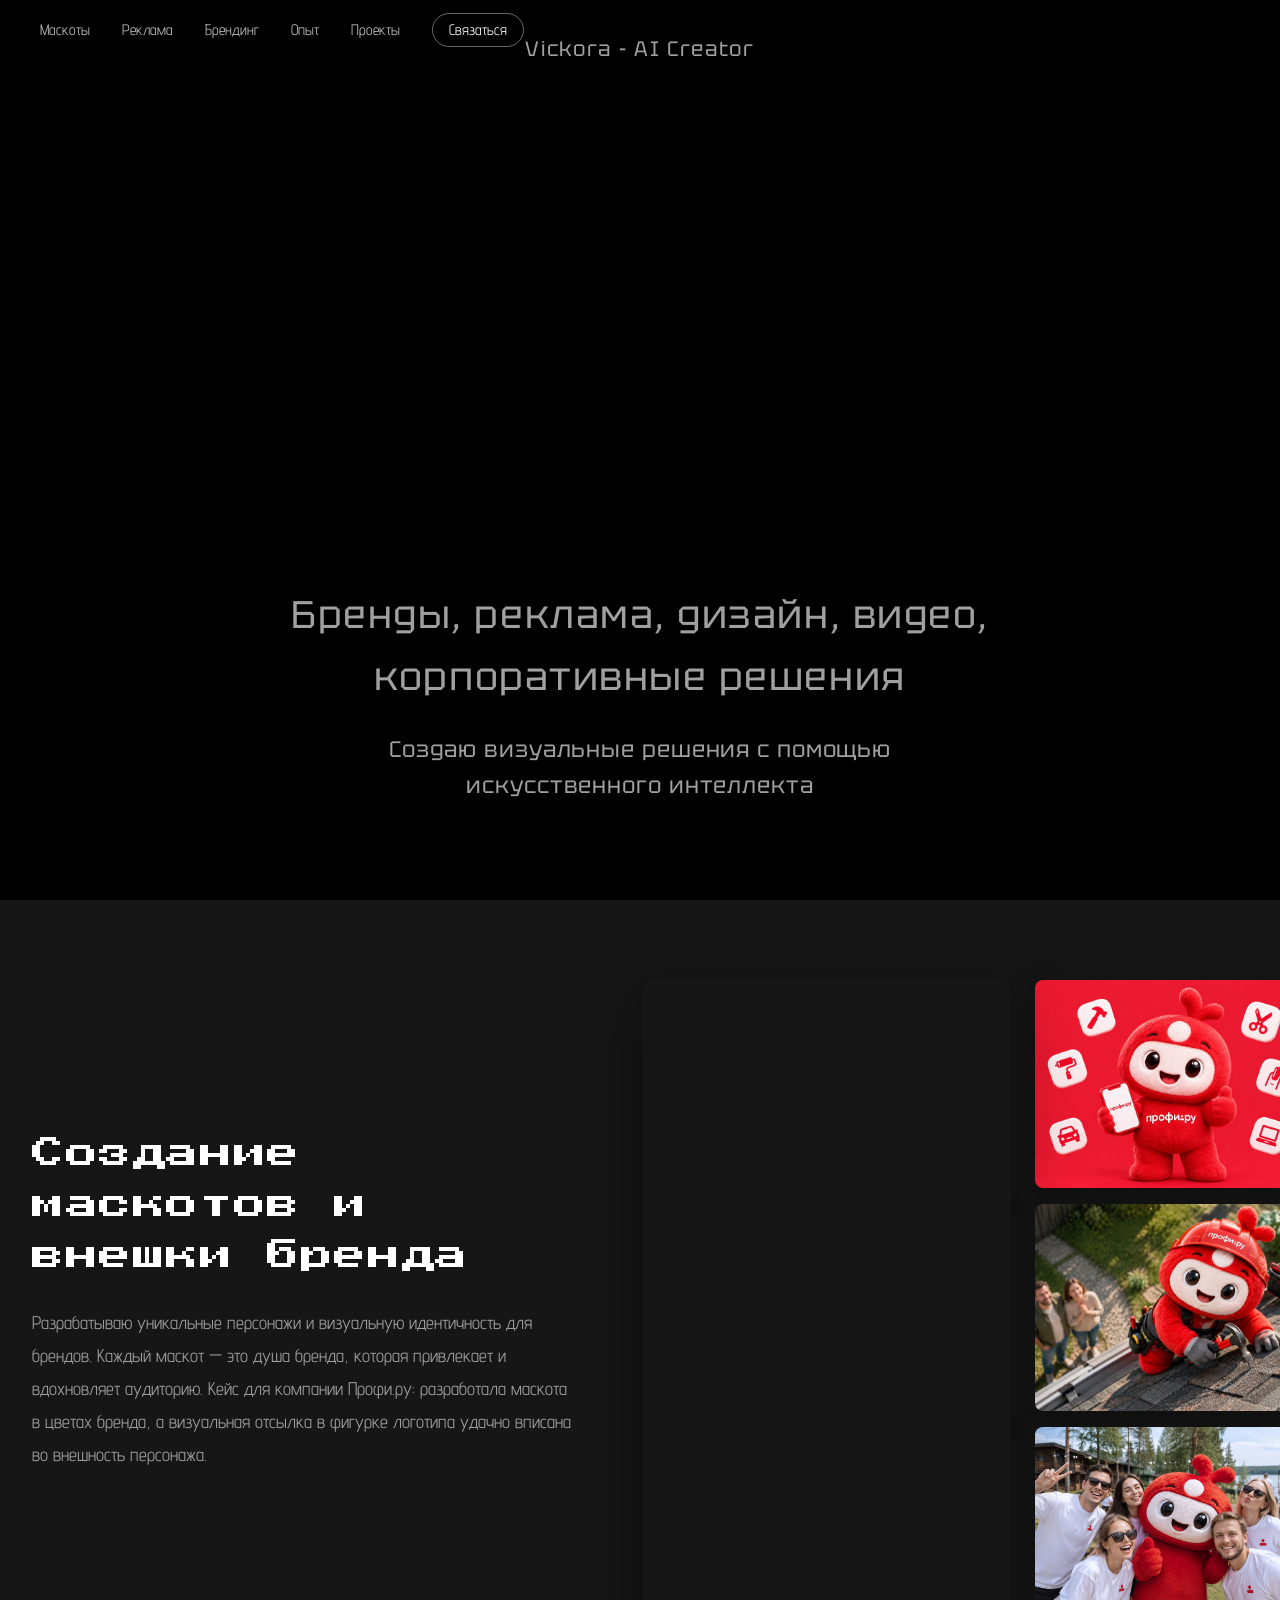
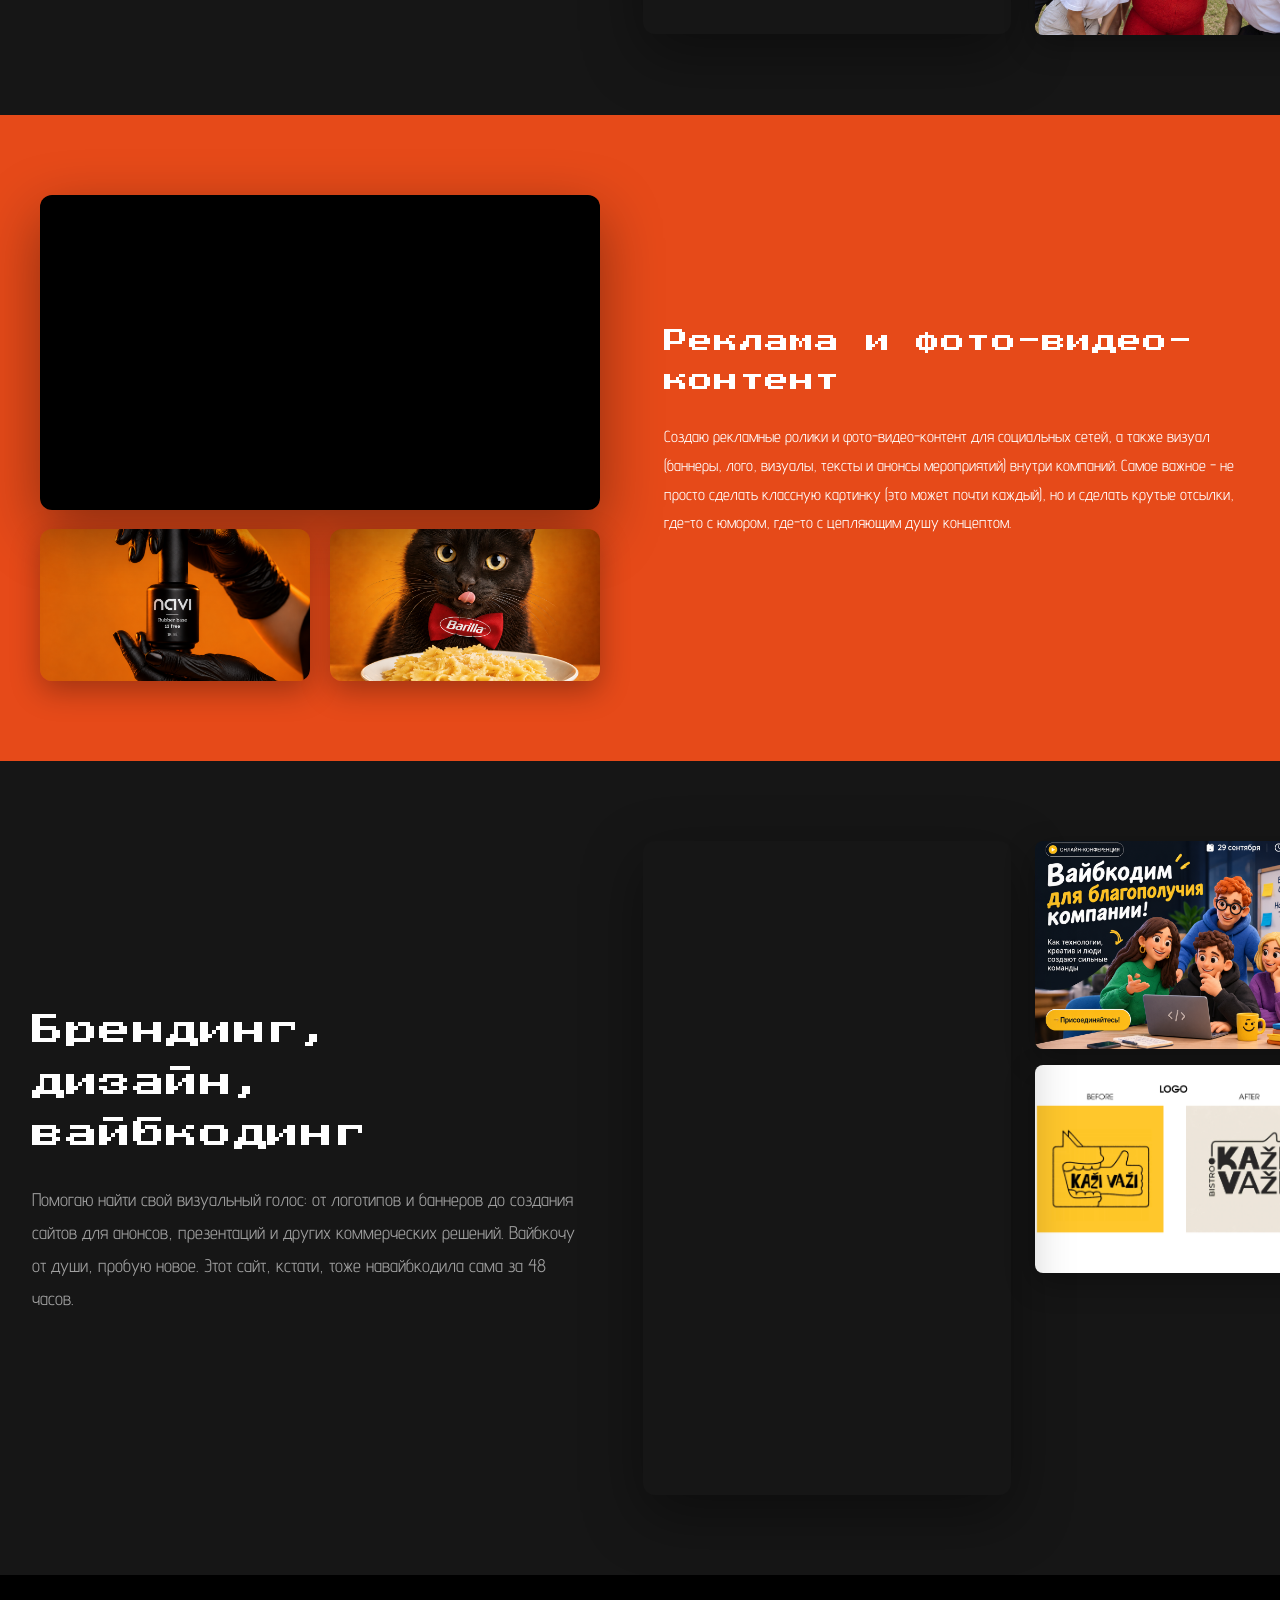
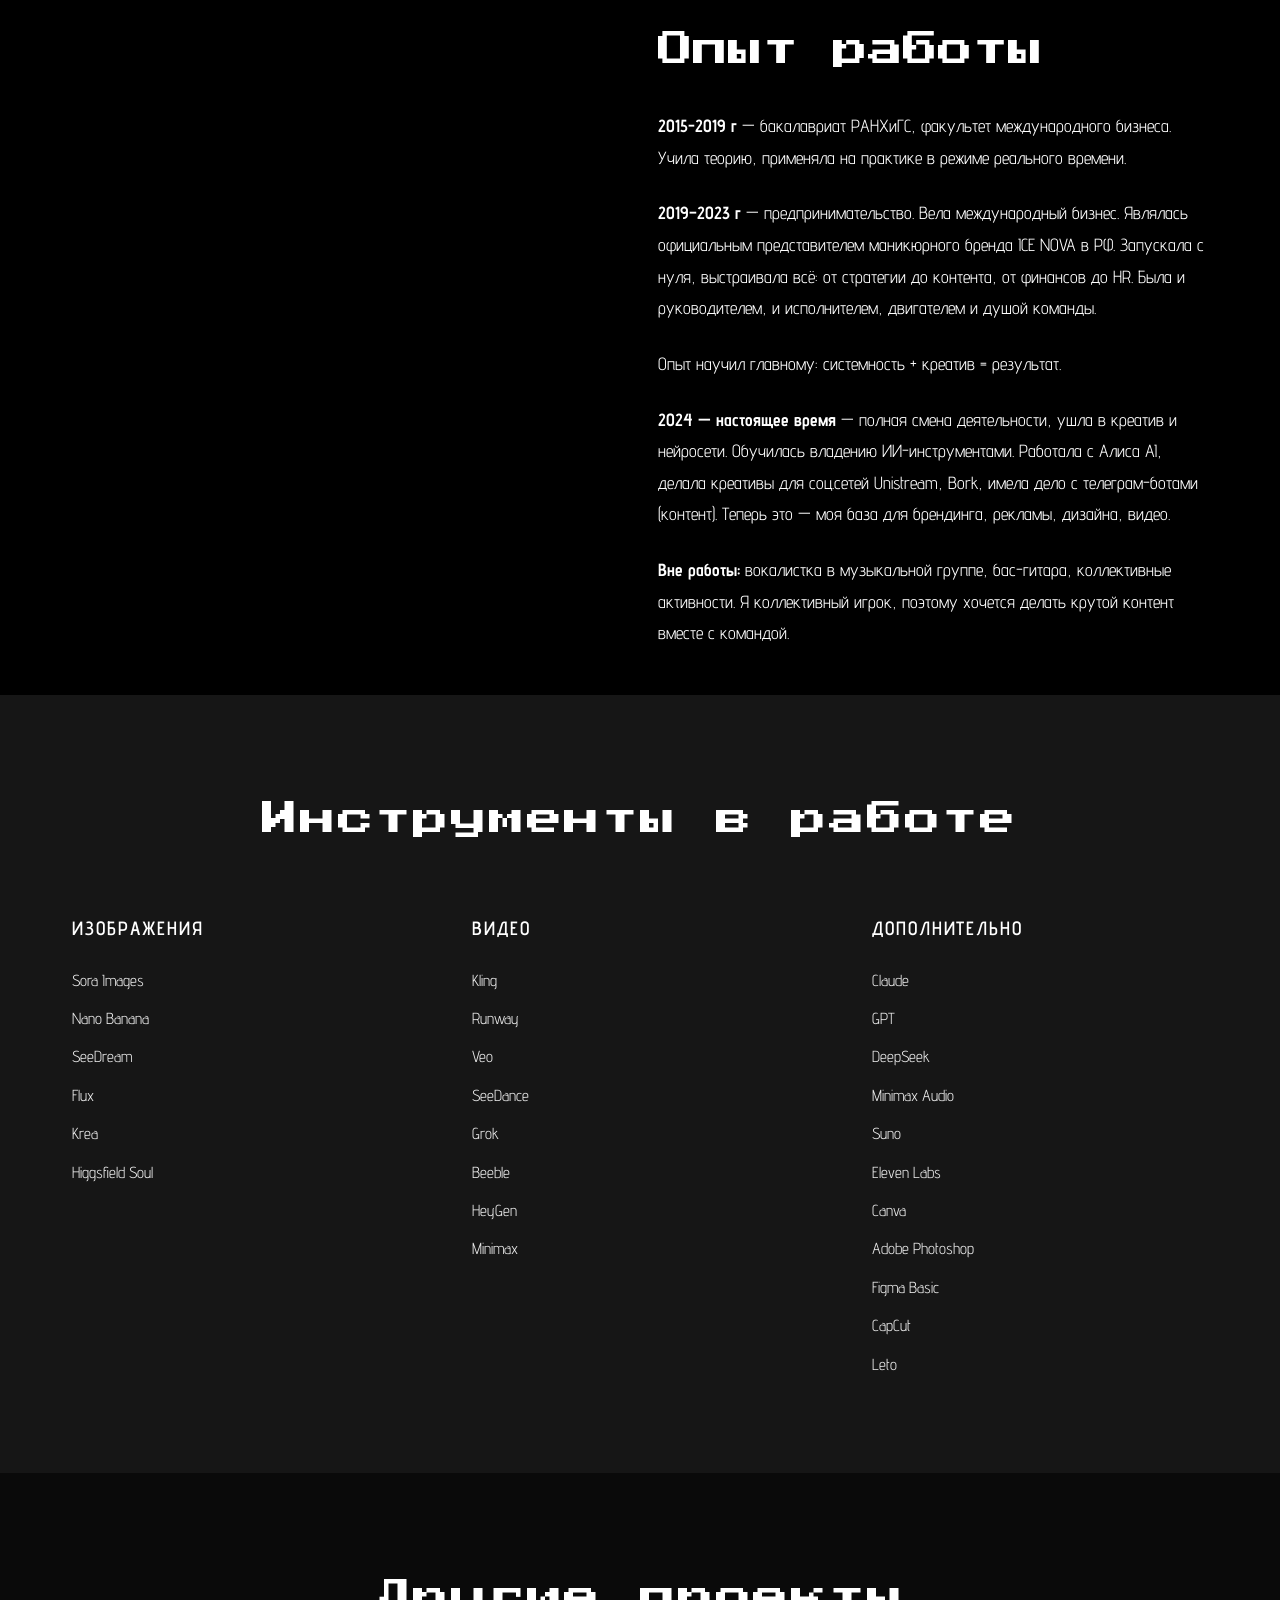
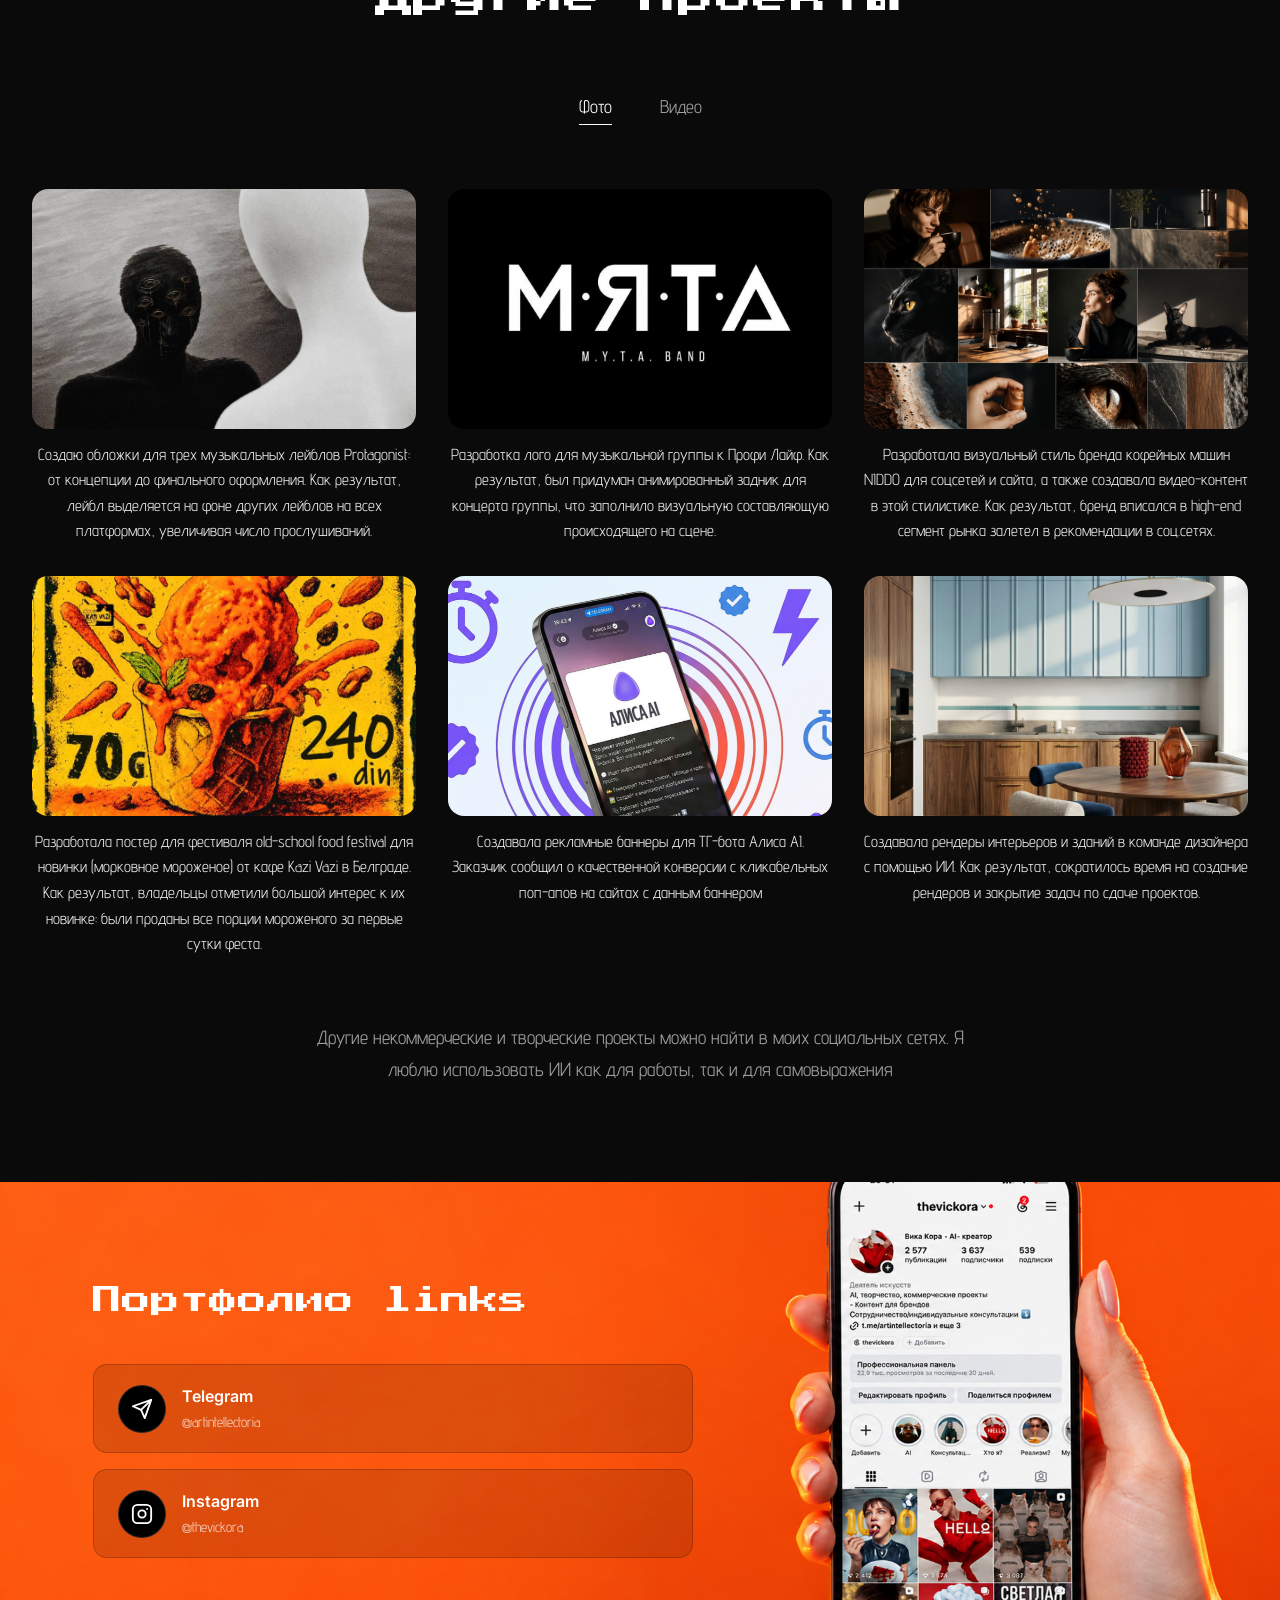
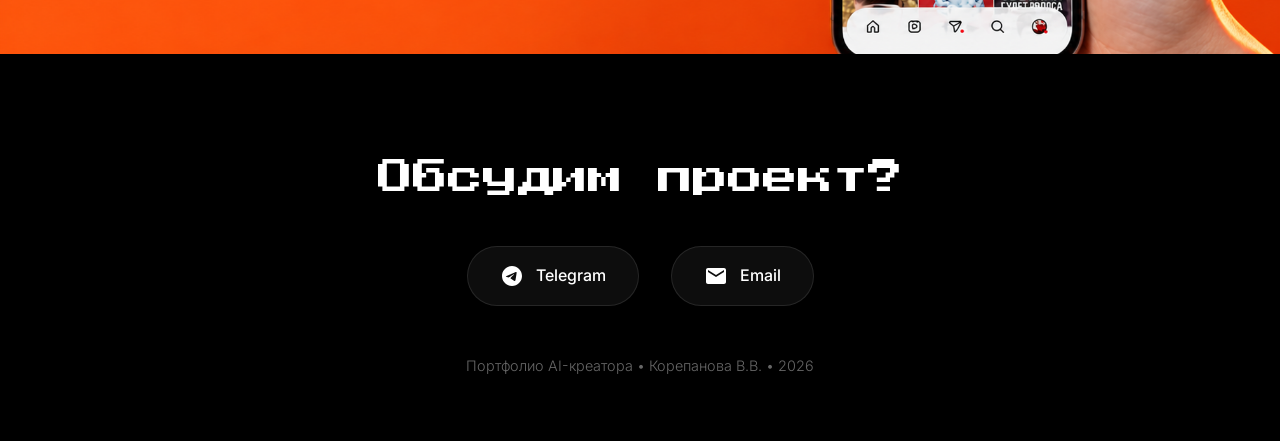
==== commit a6d1771f: "Update index.html" ====
--- a/index.html
+++ b/index.html
@@ -10,7 +10,6 @@
     <!-- NAVIGATION -->
 <nav class="nav" id="nav">
     <div class="nav__inner">
-        <a href="#hero" class="nav__logo">Vickora</a>
         <ul class="nav__links">
             <li><a href="#mascots" class="nav__link">Маскоты</a></li>
             <li><a href="#ads" class="nav__link">Реклама</a></li>
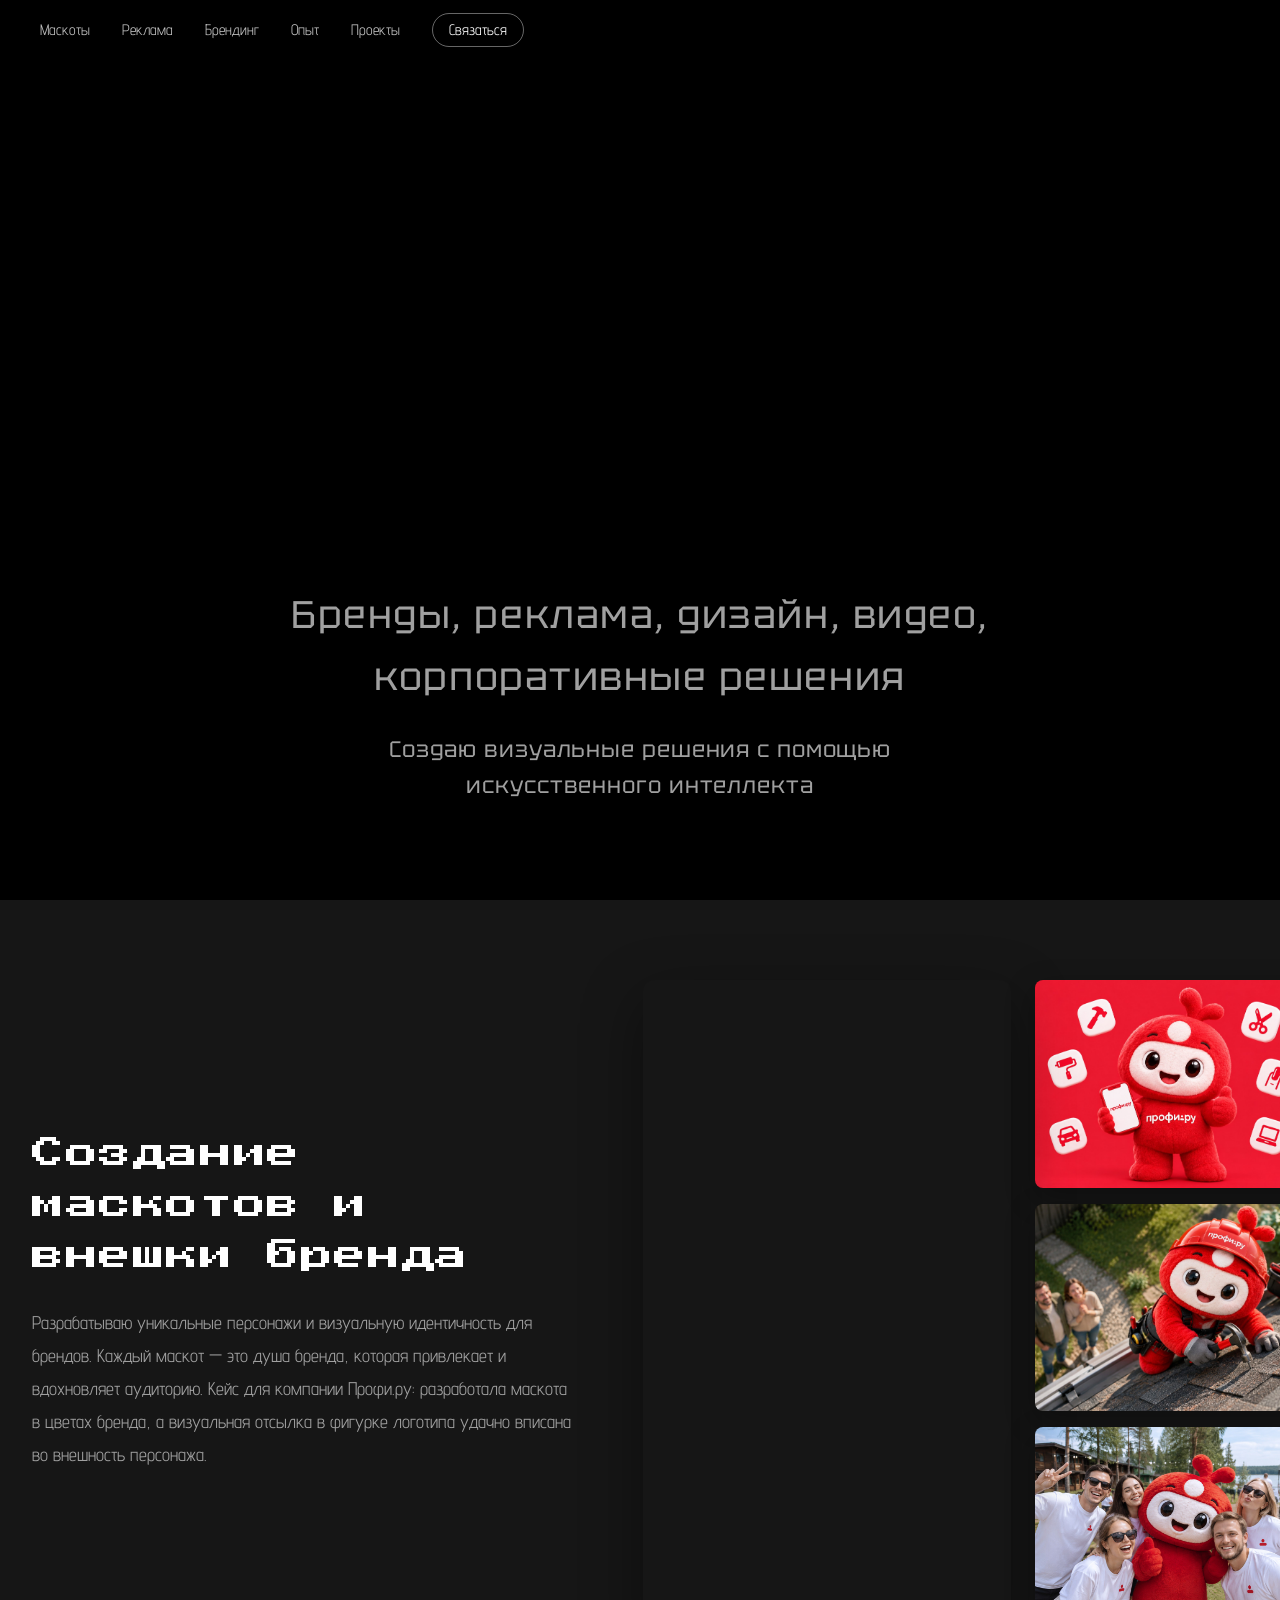
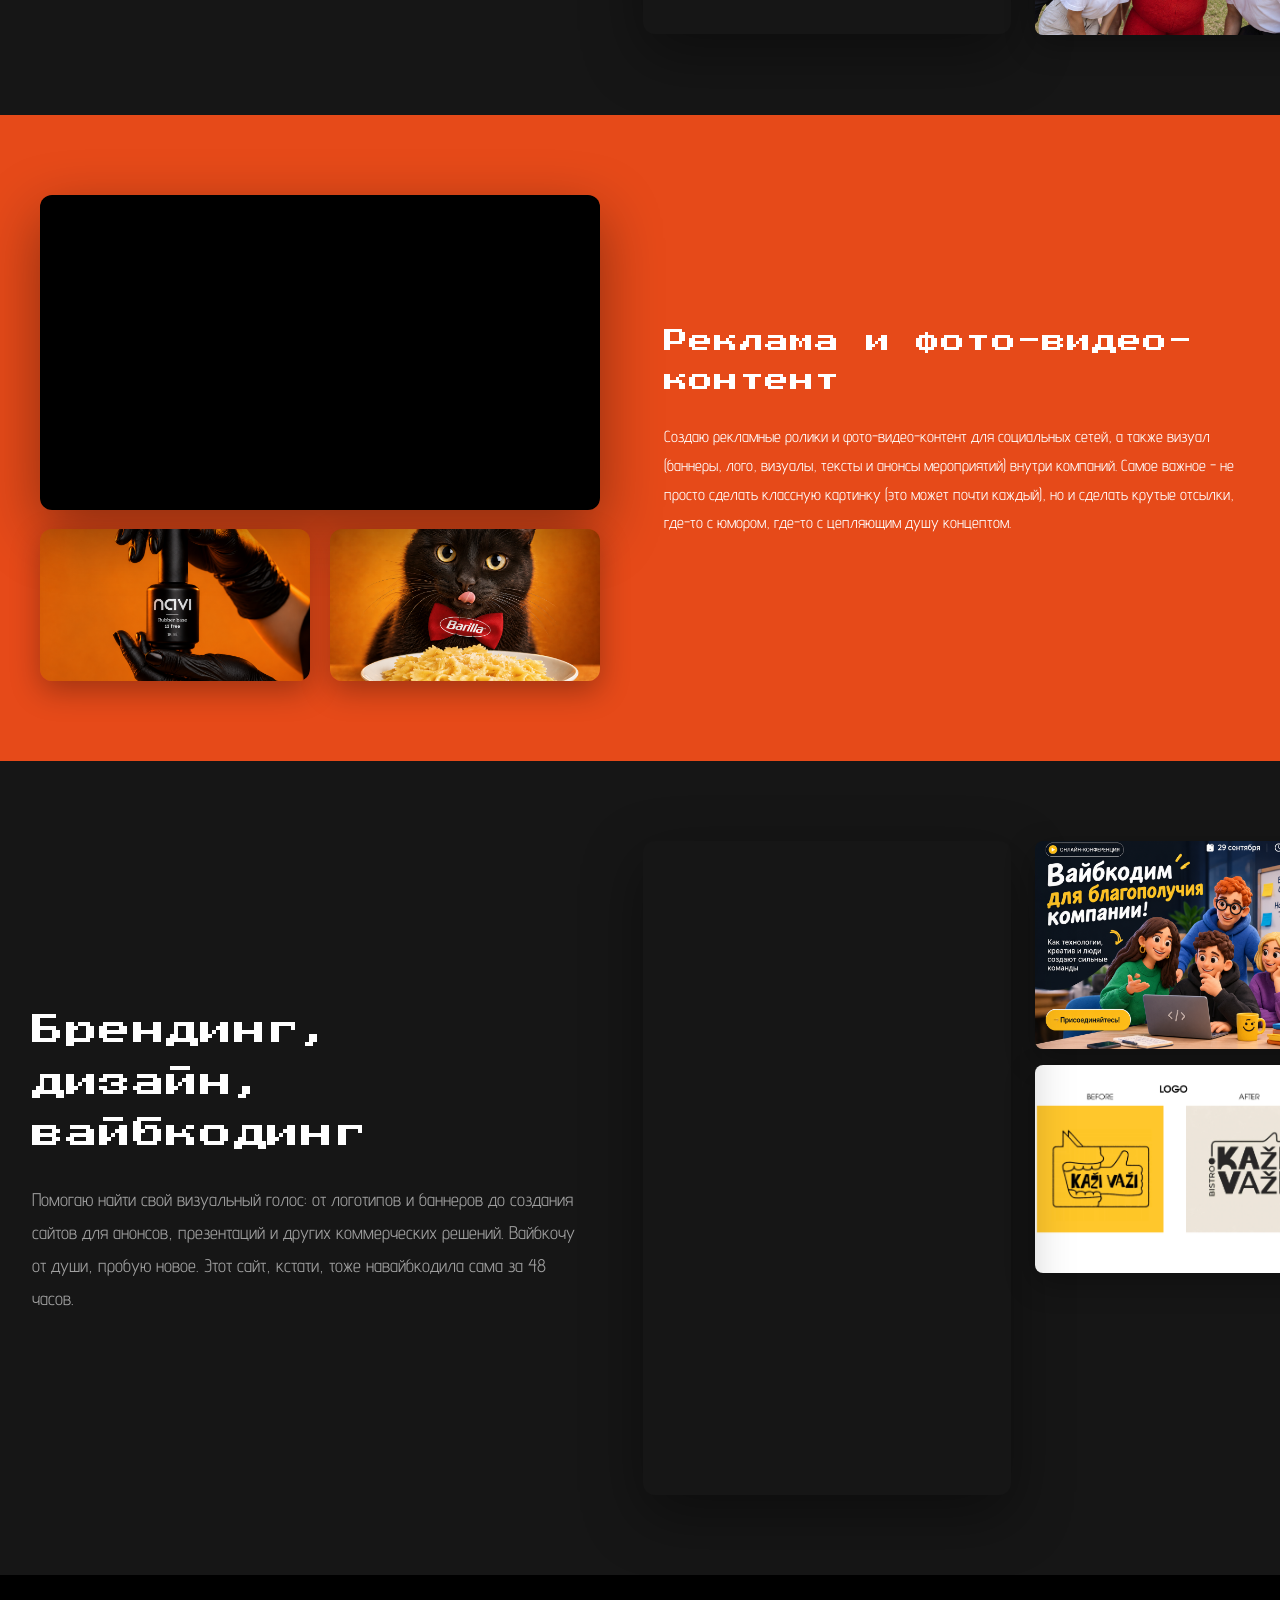
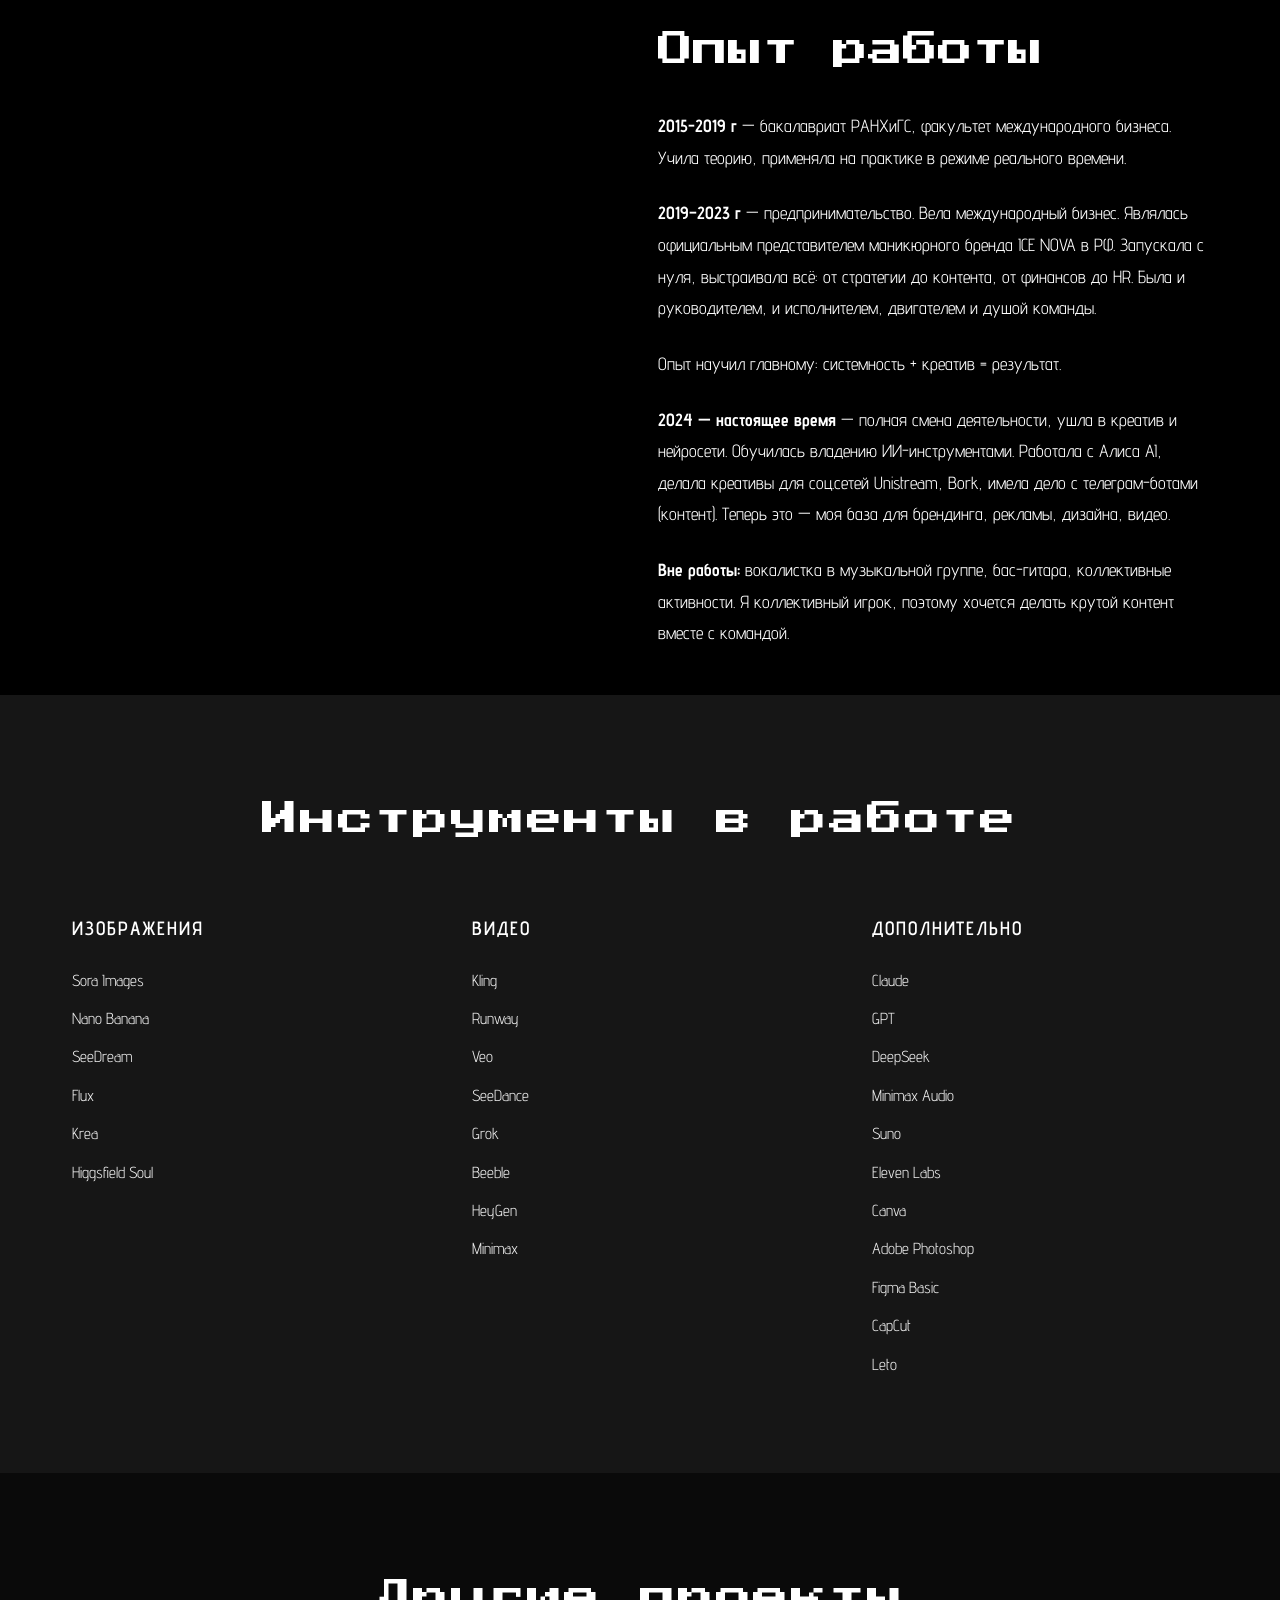
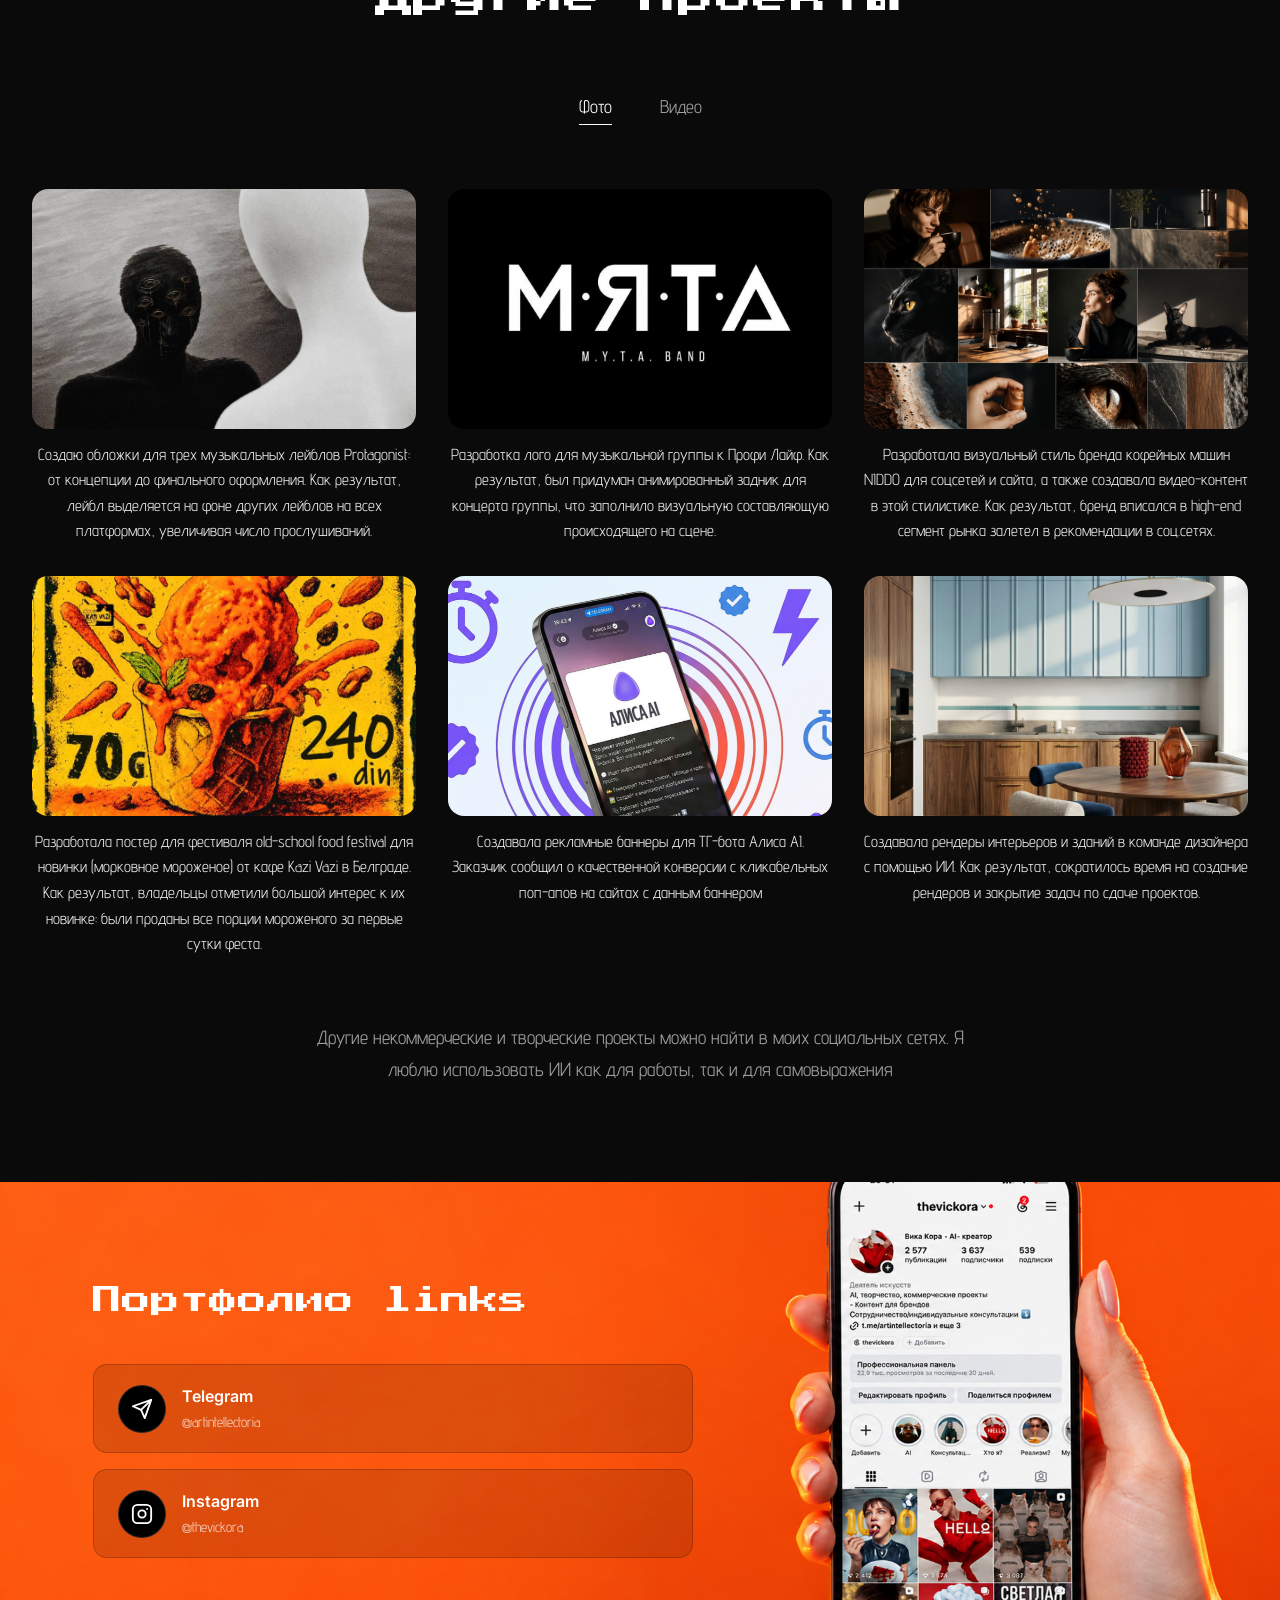
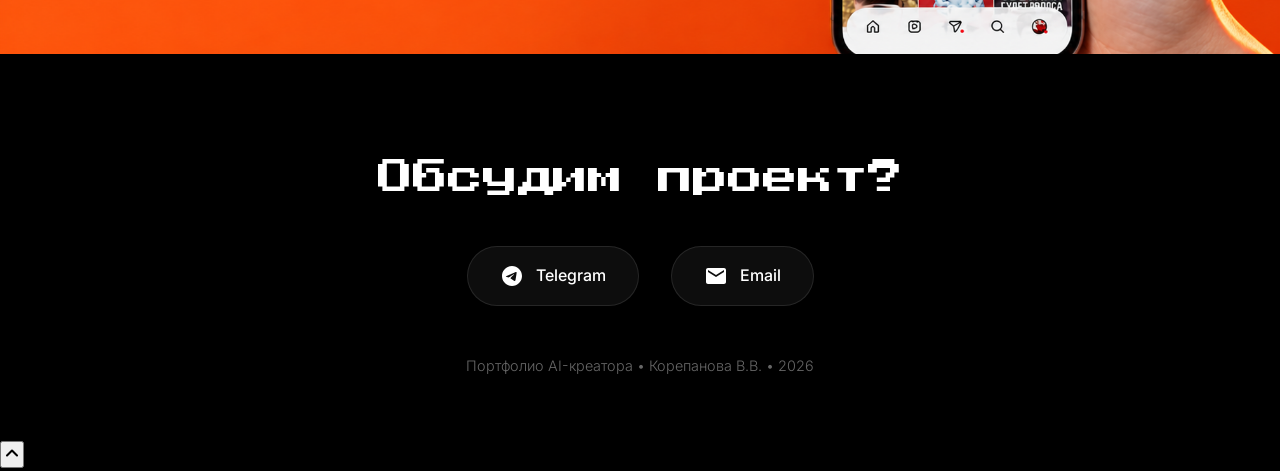
==== commit 7258af92: "Update index.html" ====
--- a/index.html
+++ b/index.html
@@ -33,7 +33,7 @@
                 <source src="videos/hero-intro-mobile.mp4" type="video/mp4">
             </video>
         </div>
-        <div class="hero-logo">Vickora - AI Creator</div>
+        <div class="hero-logo hero-logo--mobile-only">Vickora - AI Creator</div>
         <div class="hero-content-overlay">
             <p class="hero-subtitle">Бренды, реклама, дизайн, видео, корпоративные решения</p>
             <h1 class="hero-description">Создаю визуальные решения с помощью искусственного интеллекта</h1>
@@ -371,6 +371,12 @@
             <p class="footer-note">Портфолио AI-креатора • Корепанова В.В. • 2026</p>
         </div>
     </footer>
+    <!-- SCROLL TO TOP -->
+<button class="scroll-top" id="scrollTop" aria-label="К началу">
+    <svg width="20" height="20" viewBox="0 0 24 24" fill="none" stroke="currentColor" stroke-width="2.5" stroke-linecap="round" stroke-linejoin="round">
+        <polyline points="18 15 12 9 6 15"/>
+    </svg>
+</button>
 <!-- LIGHTBOX -->
 <div class="lightbox" id="lightbox">
     <button class="lightbox__close" id="lightboxClose">✕</button>
--- a/style.css
+++ b/style.css
@@ -1850,3 +1850,12 @@
         padding: 0.9rem 2rem;
     }
 }
+.hero-logo--mobile-only {
+    display: none;
+}
+
+@media (max-width: 768px) {
+    .hero-logo--mobile-only {
+        display: block;
+    }
+}
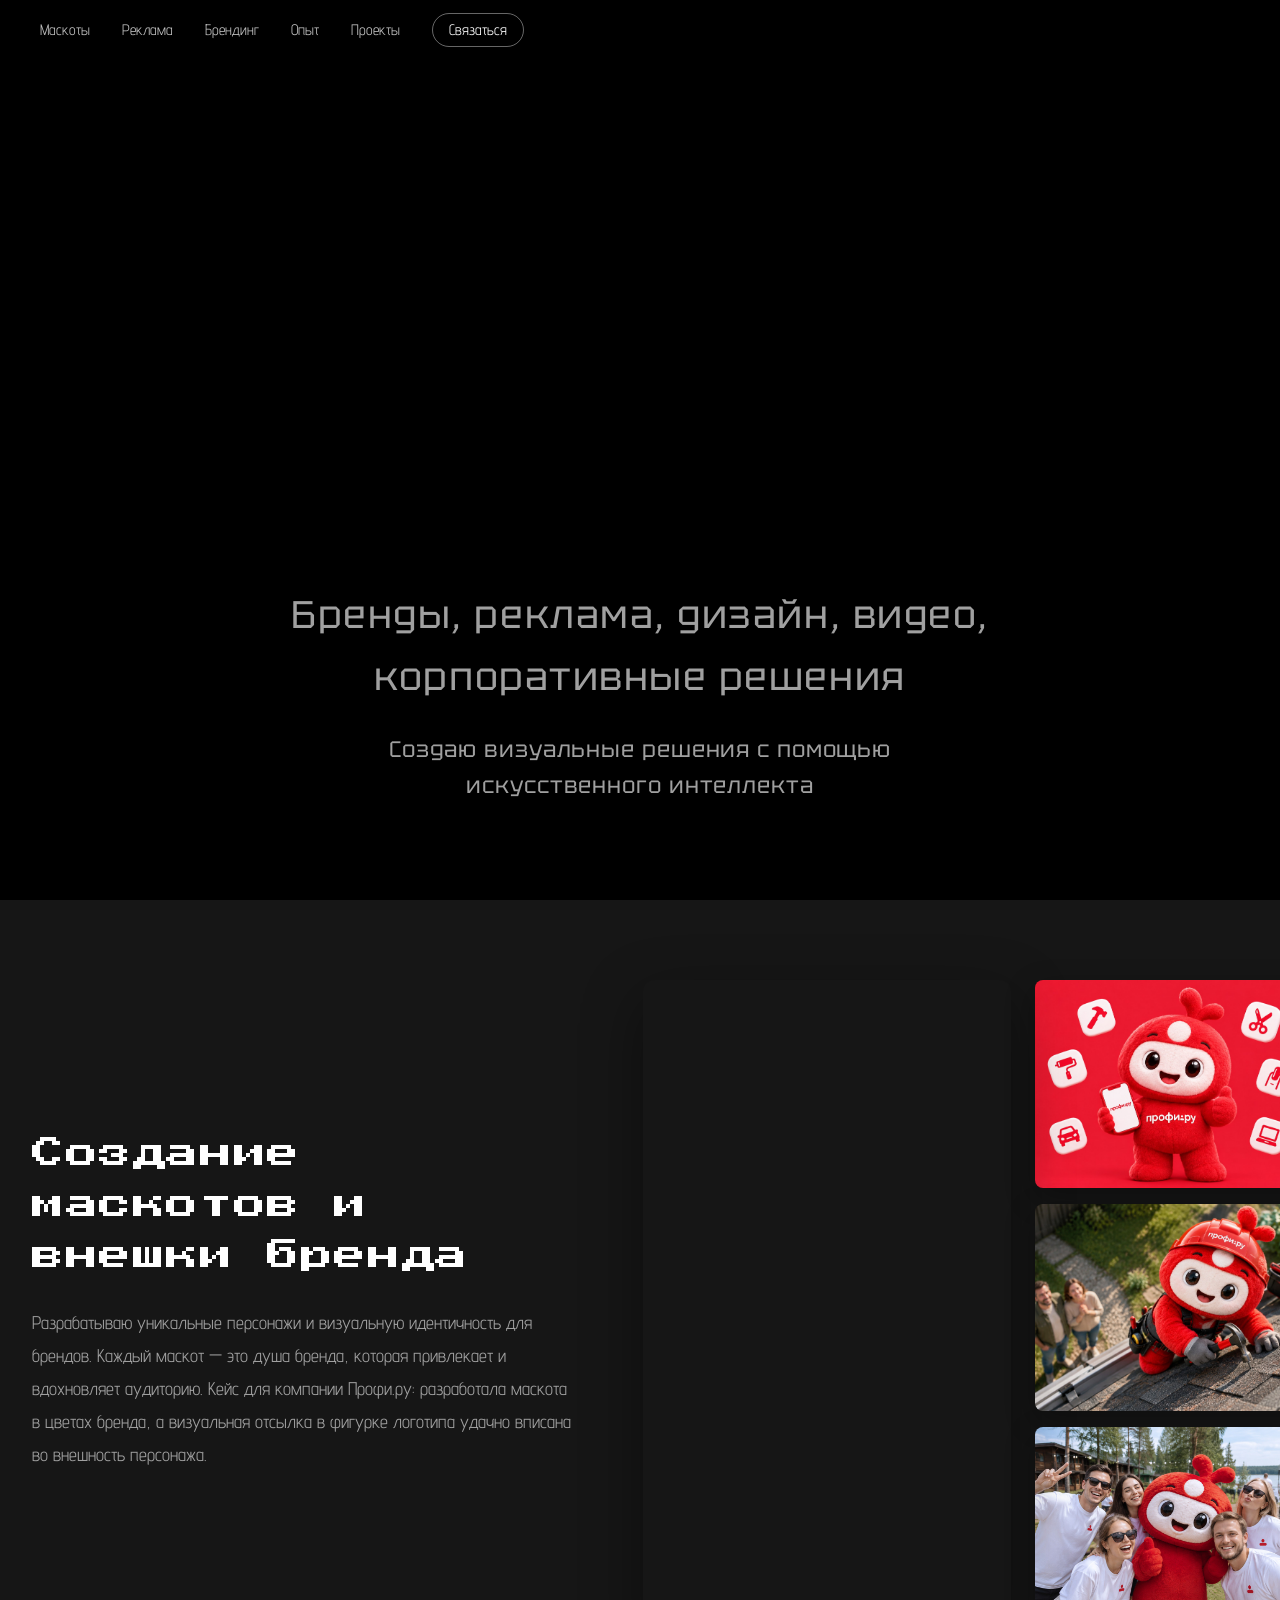
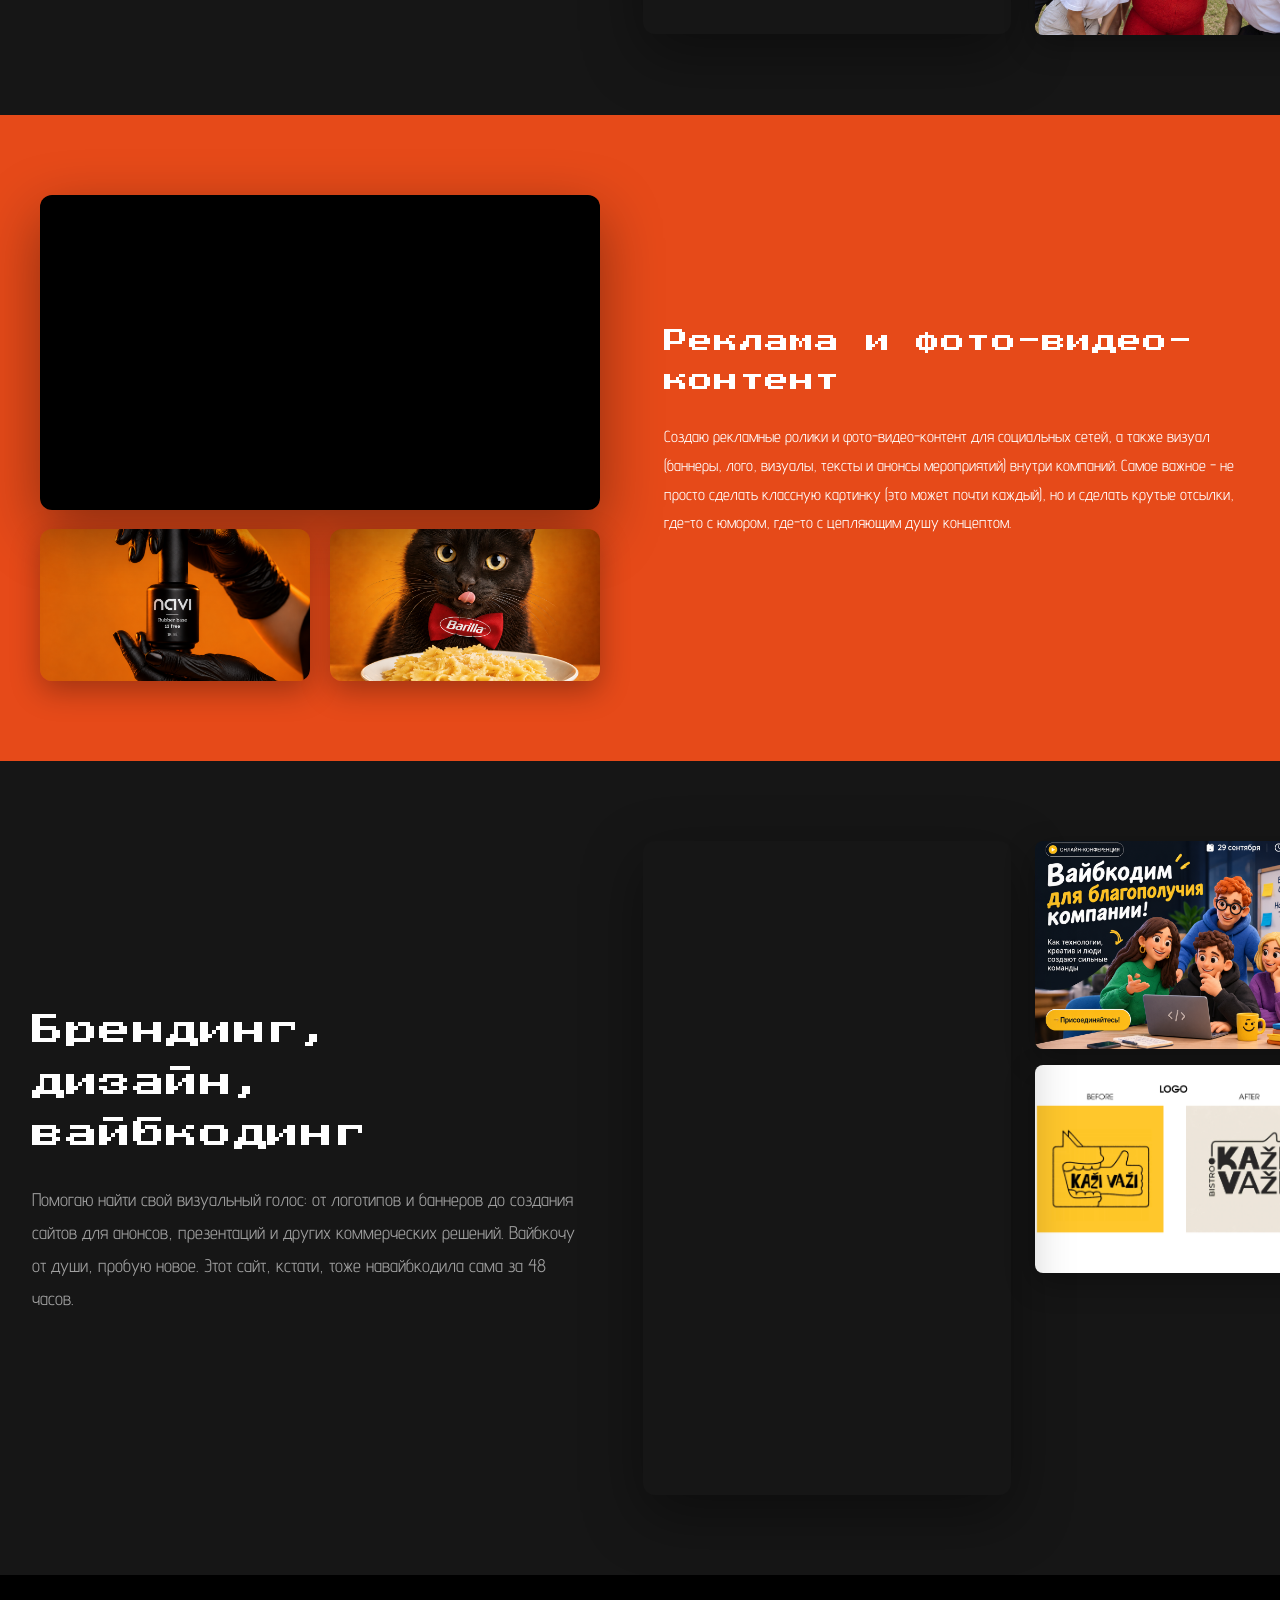
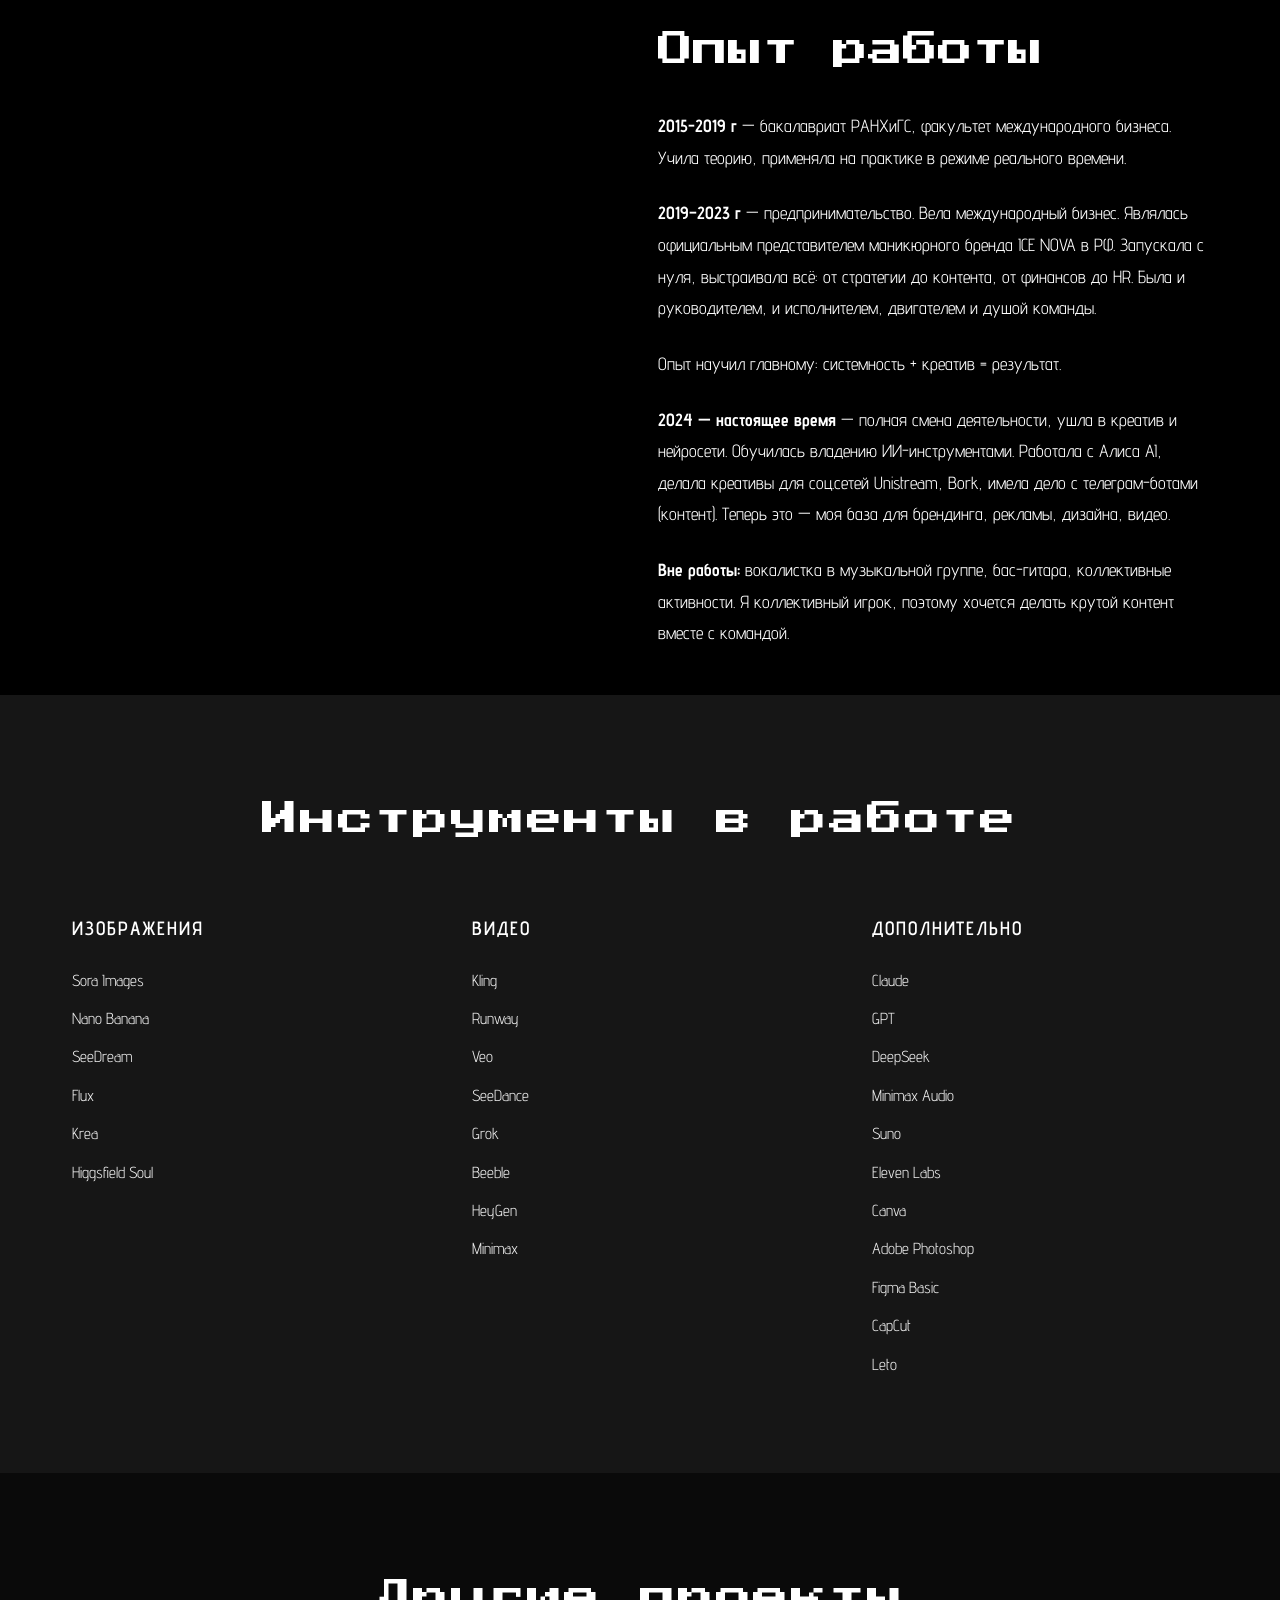
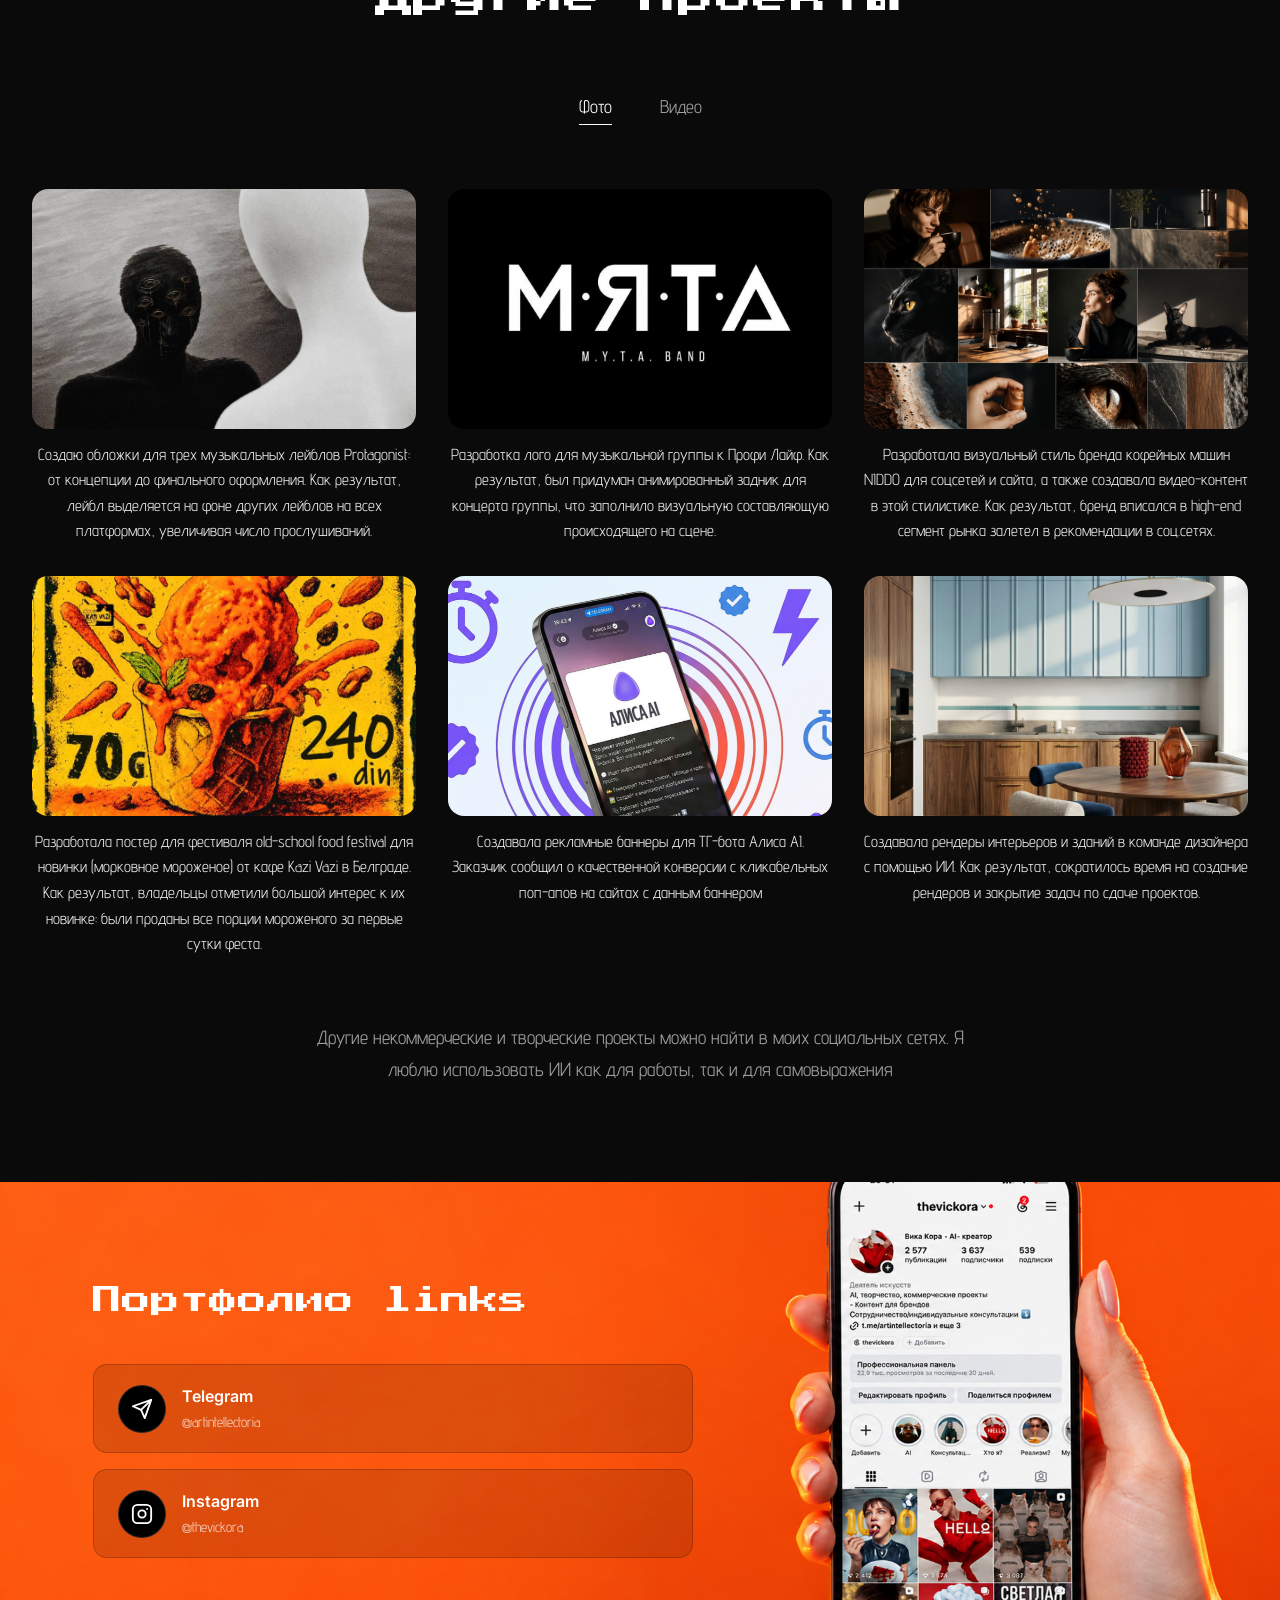
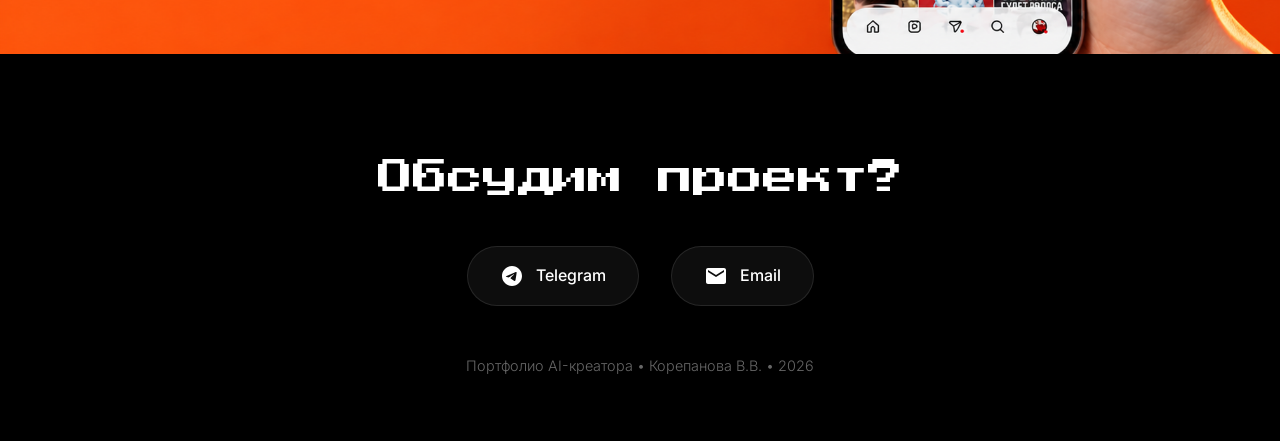
==== commit 5ebdb1a0: "Update index.html" ====
--- a/index.html
+++ b/index.html
@@ -4,6 +4,19 @@
     <meta charset="UTF-8">
     <meta name="viewport" content="width=device-width, initial-scale=1.0">
     <title>Vickora • AI Creator</title>
+    <!-- Open Graph -->
+<meta property="og:type" content="website">
+<meta property="og:title" content="Портфолио AI-креатора">
+<meta property="og:description" content="Создаю визуальные решения с помощью искусственного интеллекта — бренды, реклама, дизайн, видео.">
+<meta property="og:image" content="https://thevickora.github.io/images/og-cover.jpg">
+<meta property="og:url" content="https://thevickora.github.io/">
+<meta property="og:locale" content="ru_RU">
+
+<!-- Twitter Card (работает и в Telegram) -->
+<meta name="twitter:card" content="summary_large_image">
+<meta name="twitter:title" content="Портфолио AI-креатора">
+<meta name="twitter:description" content="Создаю визуальные решения с помощью искусственного интеллекта — бренды, реклама, дизайн, видео.">
+<meta name="twitter:image" content="https://thevickora.github.io/images/og-cover.jpg">
     <link rel="stylesheet" href="style.css">
 </head>
 <body>
--- a/style.css
+++ b/style.css
@@ -1859,3 +1859,37 @@
         display: block;
     }
 }
+/* ===== SCROLL TO TOP ===== */
+.scroll-top {
+    position: fixed;
+    bottom: 2rem;
+    right: 2rem;
+    z-index: 800;
+    width: 44px;
+    height: 44px;
+    border-radius: 50%;
+    border: 1px solid rgba(255, 255, 255, 0.25);
+    background: rgba(20, 20, 20, 0.55);
+    backdrop-filter: blur(10px);
+    color: rgba(255, 255, 255, 0.85);
+    cursor: pointer;
+    display: flex;
+    align-items: center;
+    justify-content: center;
+    opacity: 0;
+    transform: translateY(12px);
+    pointer-events: none;
+    transition: opacity 0.3s ease, transform 0.3s ease, background 0.2s ease;
+}
+
+.scroll-top.visible {
+    opacity: 1;
+    transform: translateY(0);
+    pointer-events: auto;
+}
+
+.scroll-top:hover {
+    background: rgba(40, 40, 40, 0.75);
+    border-color: rgba(255, 255, 255, 0.45);
+    color: #ffffff;
+}
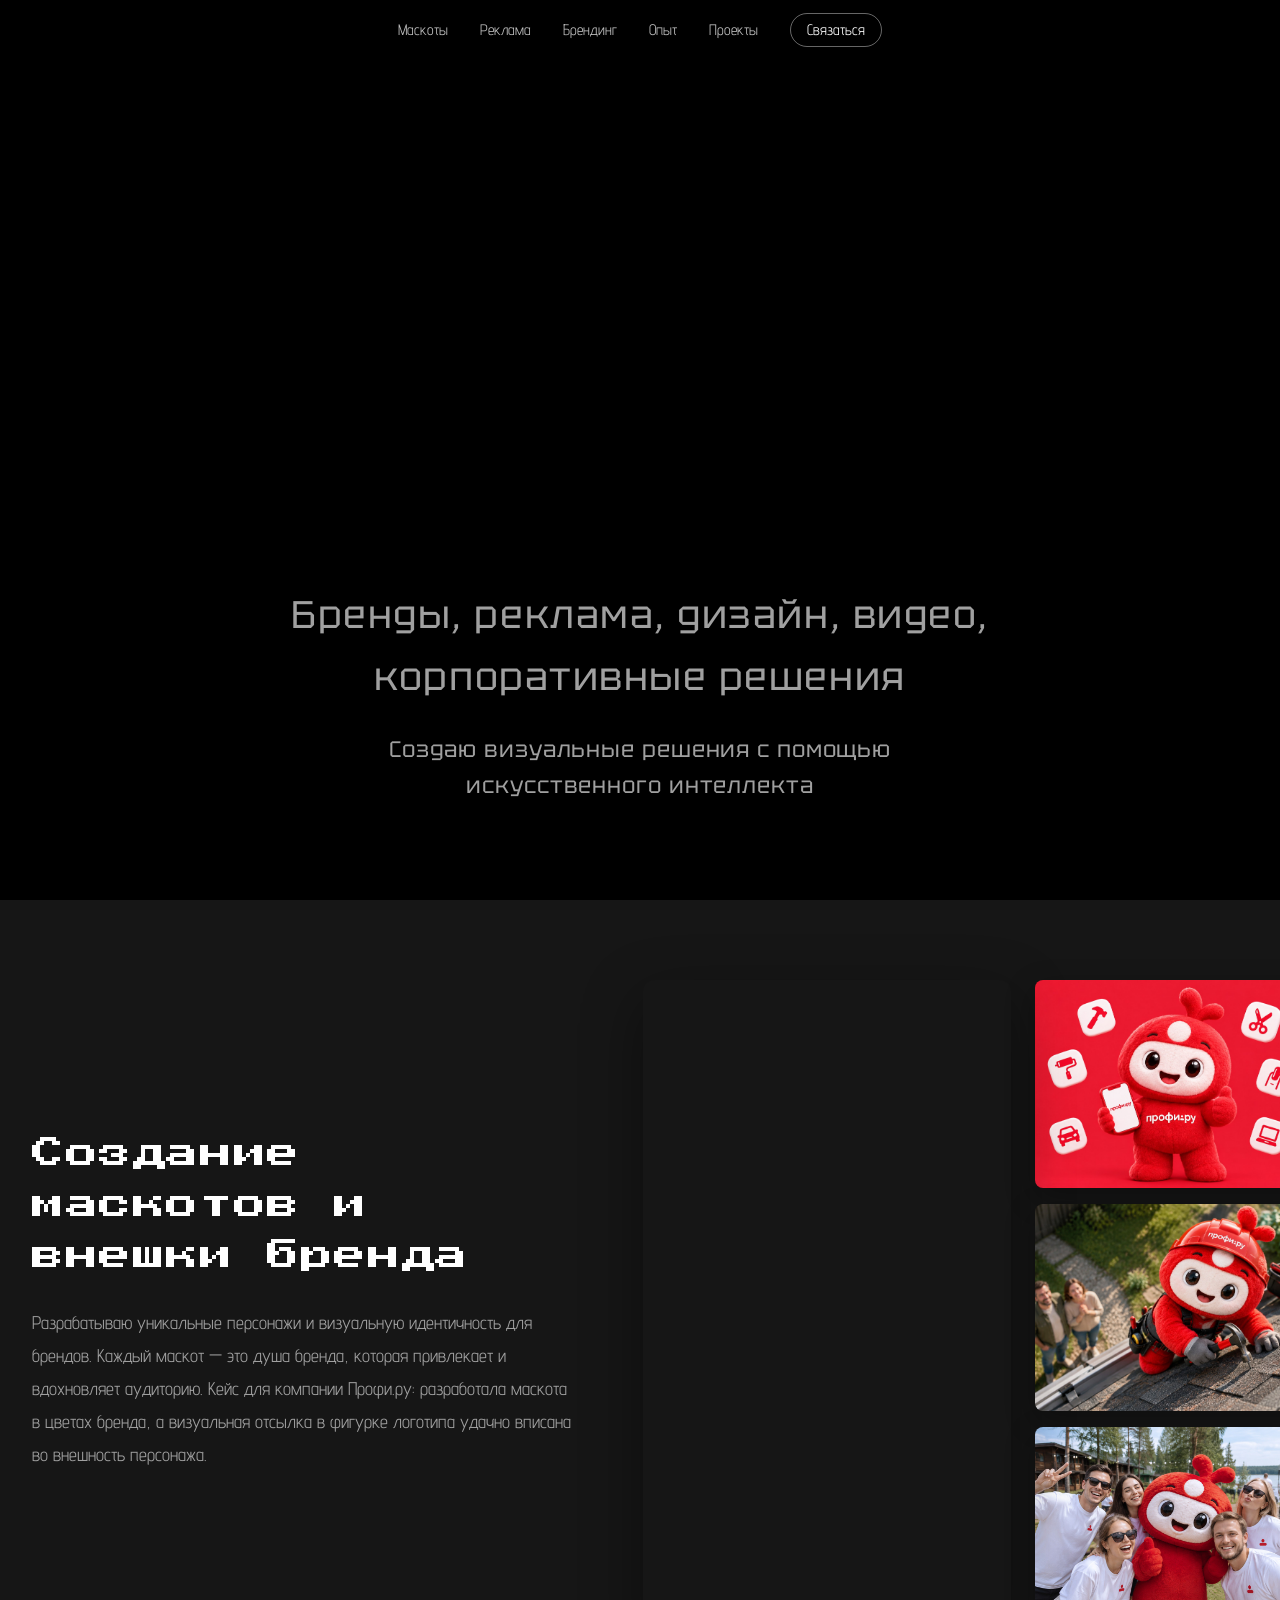
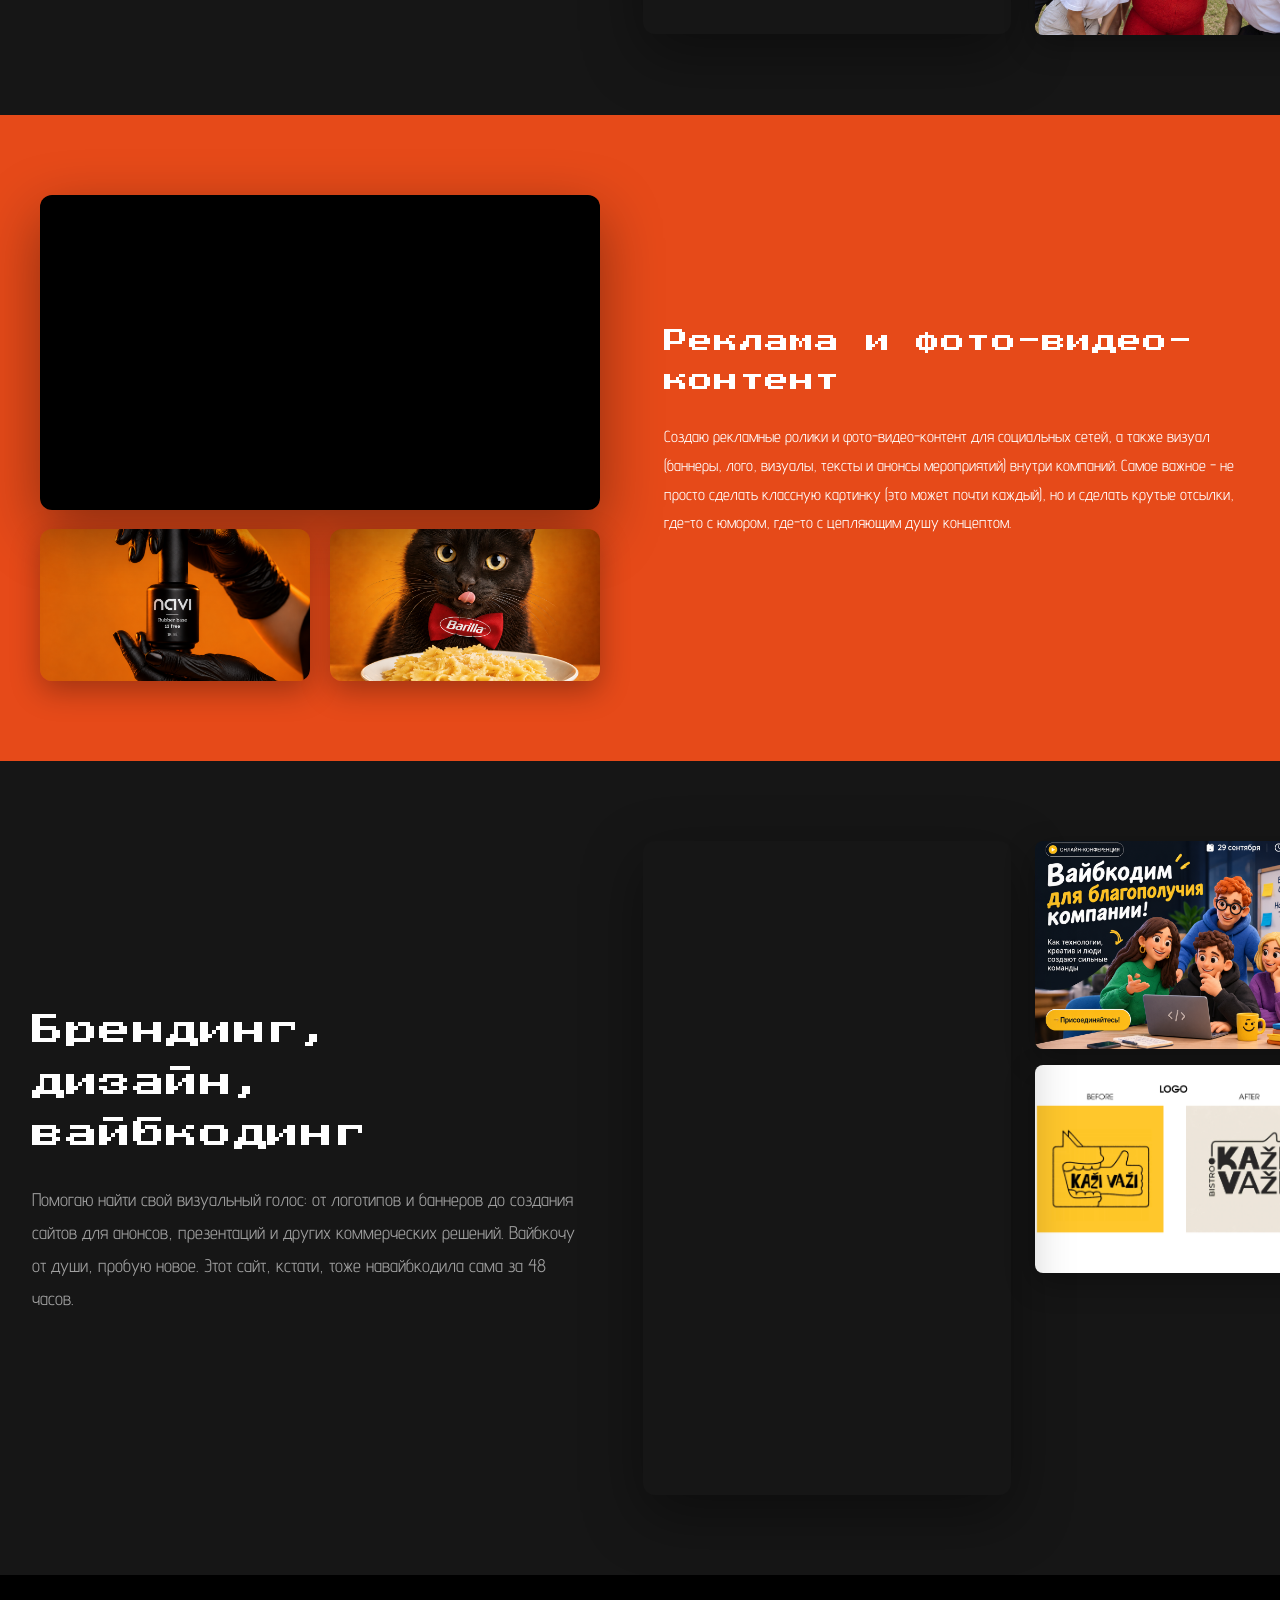
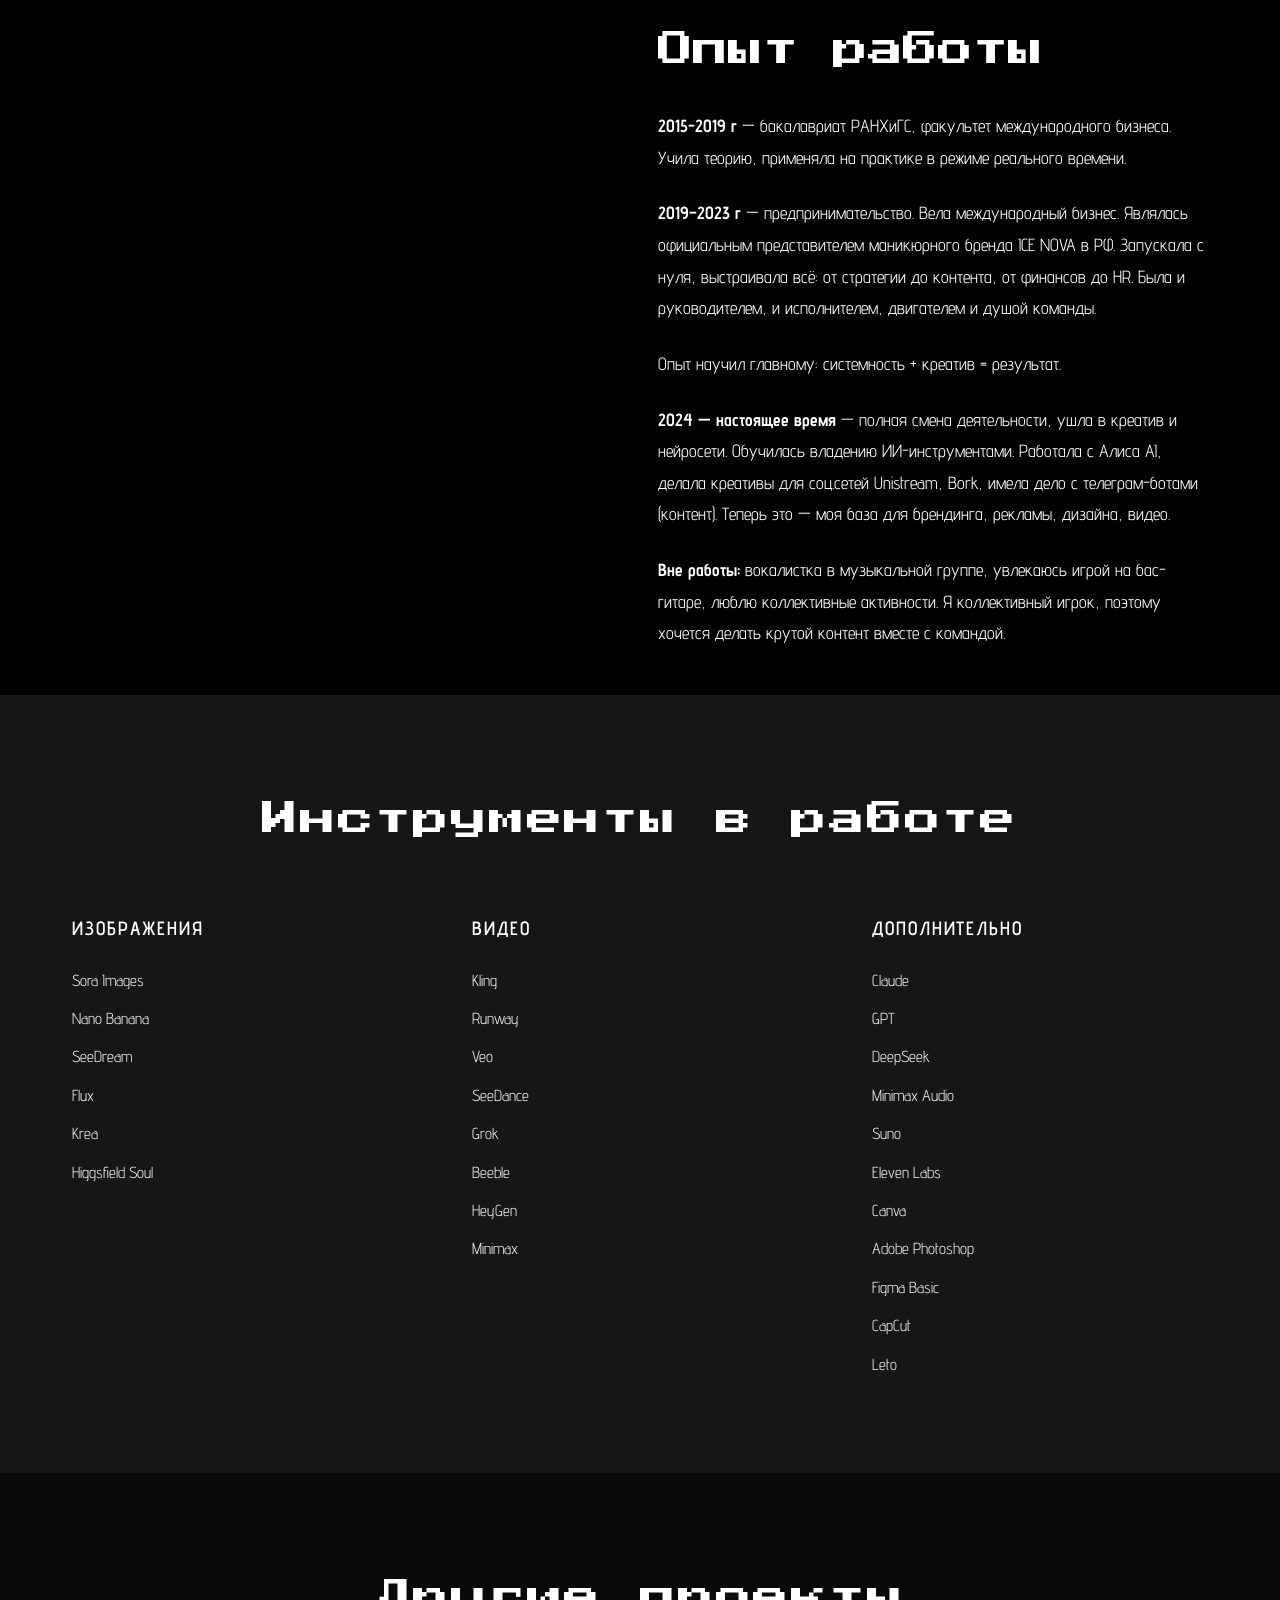
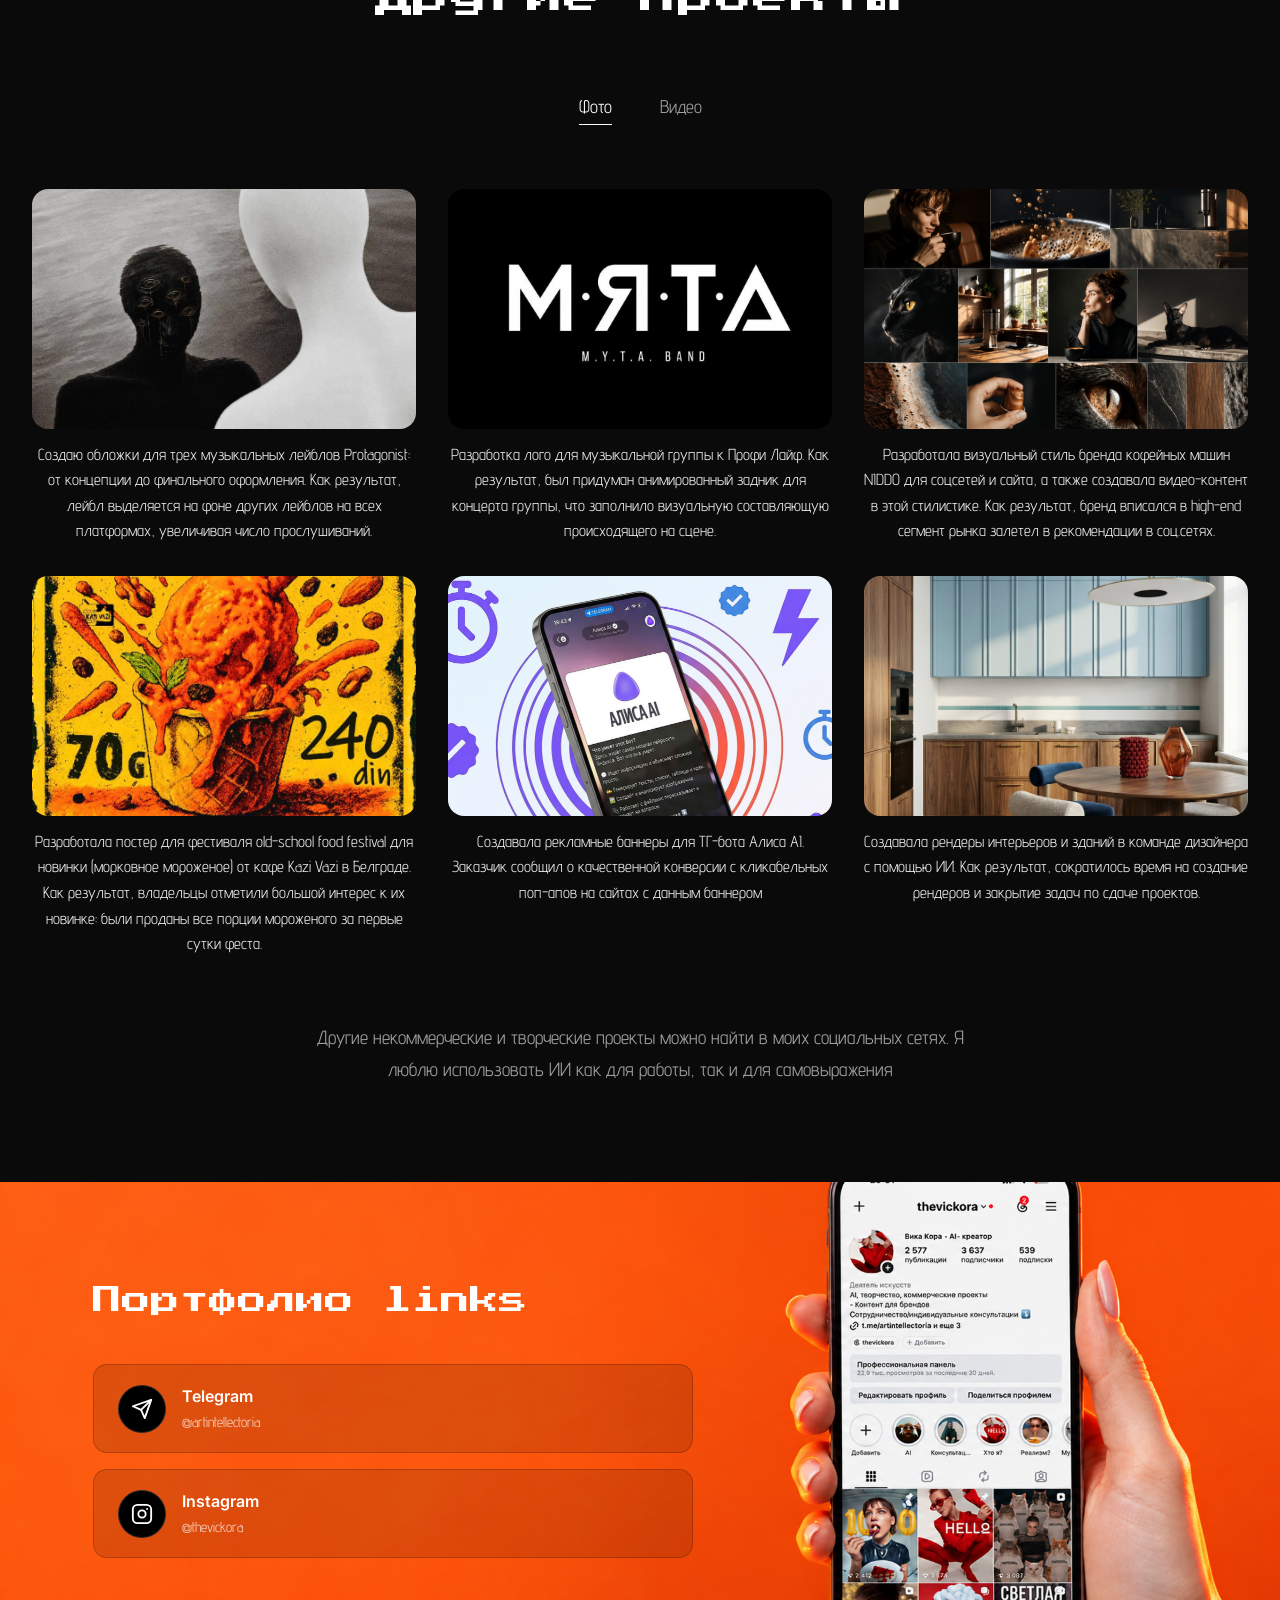
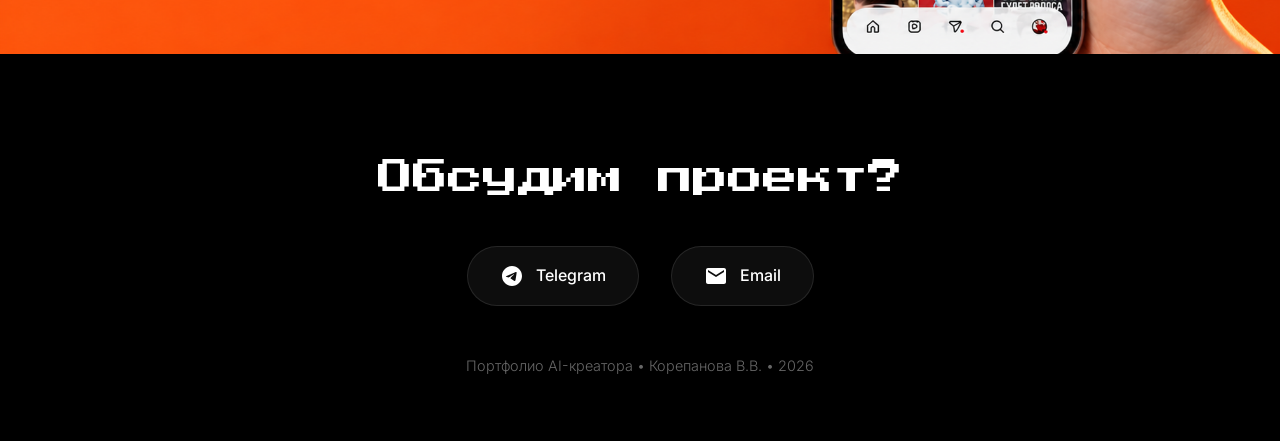
==== commit 1a14c21b: "Update index.html" ====
--- a/index.html
+++ b/index.html
@@ -9,6 +9,9 @@
 <meta property="og:title" content="Портфолио AI-креатора">
 <meta property="og:description" content="Создаю визуальные решения с помощью искусственного интеллекта — бренды, реклама, дизайн, видео.">
 <meta property="og:image" content="https://thevickora.github.io/images/og-cover.jpg">
+    <meta property="og:image:width" content="1200">
+<meta property="og:image:height" content="630">
+<meta property="og:image:type" content="image/jpeg">
 <meta property="og:url" content="https://thevickora.github.io/">
 <meta property="og:locale" content="ru_RU">
 
@@ -17,6 +20,9 @@
 <meta name="twitter:title" content="Портфолио AI-креатора">
 <meta name="twitter:description" content="Создаю визуальные решения с помощью искусственного интеллекта — бренды, реклама, дизайн, видео.">
 <meta name="twitter:image" content="https://thevickora.github.io/images/og-cover.jpg">
+    <meta property="og:image:width" content="1200">
+<meta property="og:image:height" content="630">
+<meta property="og:image:type" content="image/jpeg">
     <link rel="stylesheet" href="style.css">
 </head>
 <body>
@@ -170,7 +176,7 @@
                 
                 <p><strong>2024 — настоящее время</strong> — полная смена деятельности, ушла в креатив и нейросети. Обучилась владению ИИ-инструментами. Работала с Алиса AI, делала креативы для соц.сетей Unistream, Bork, имела дело с телеграм-ботами (контент). Теперь это — моя база для брендинга, рекламы, дизайна, видео.</p>
                 
-                <p><strong>Вне работы:</strong> вокалистка в музыкальной группе, бас-гитара, коллективные активности. Я коллективный игрок, поэтому хочется делать крутой контент вместе с командой.</p>
+                <p><strong>Вне работы:</strong> вокалистка в музыкальной группе, увлекаюсь игрой на бас-гитаре, люблю коллективные активности. Я коллективный игрок, поэтому хочется делать крутой контент вместе с командой.</p>
             </div>
         </div>
     </div>
--- a/style.css
+++ b/style.css
@@ -1739,7 +1739,8 @@
     margin: 0 auto;
     display: flex;
     align-items: center;
-    justify-content: space-between;
+    justify-content: center; /* было space-between */
+    gap: 2rem;
 }
 
 .nav__logo {
@@ -1812,6 +1813,10 @@
 
 /* Mobile menu */
 @media (max-width: 768px) {
+    .nav__inner {
+        justify-content: flex-end;
+    }
+
     .nav__burger {
         display: flex;
     }
